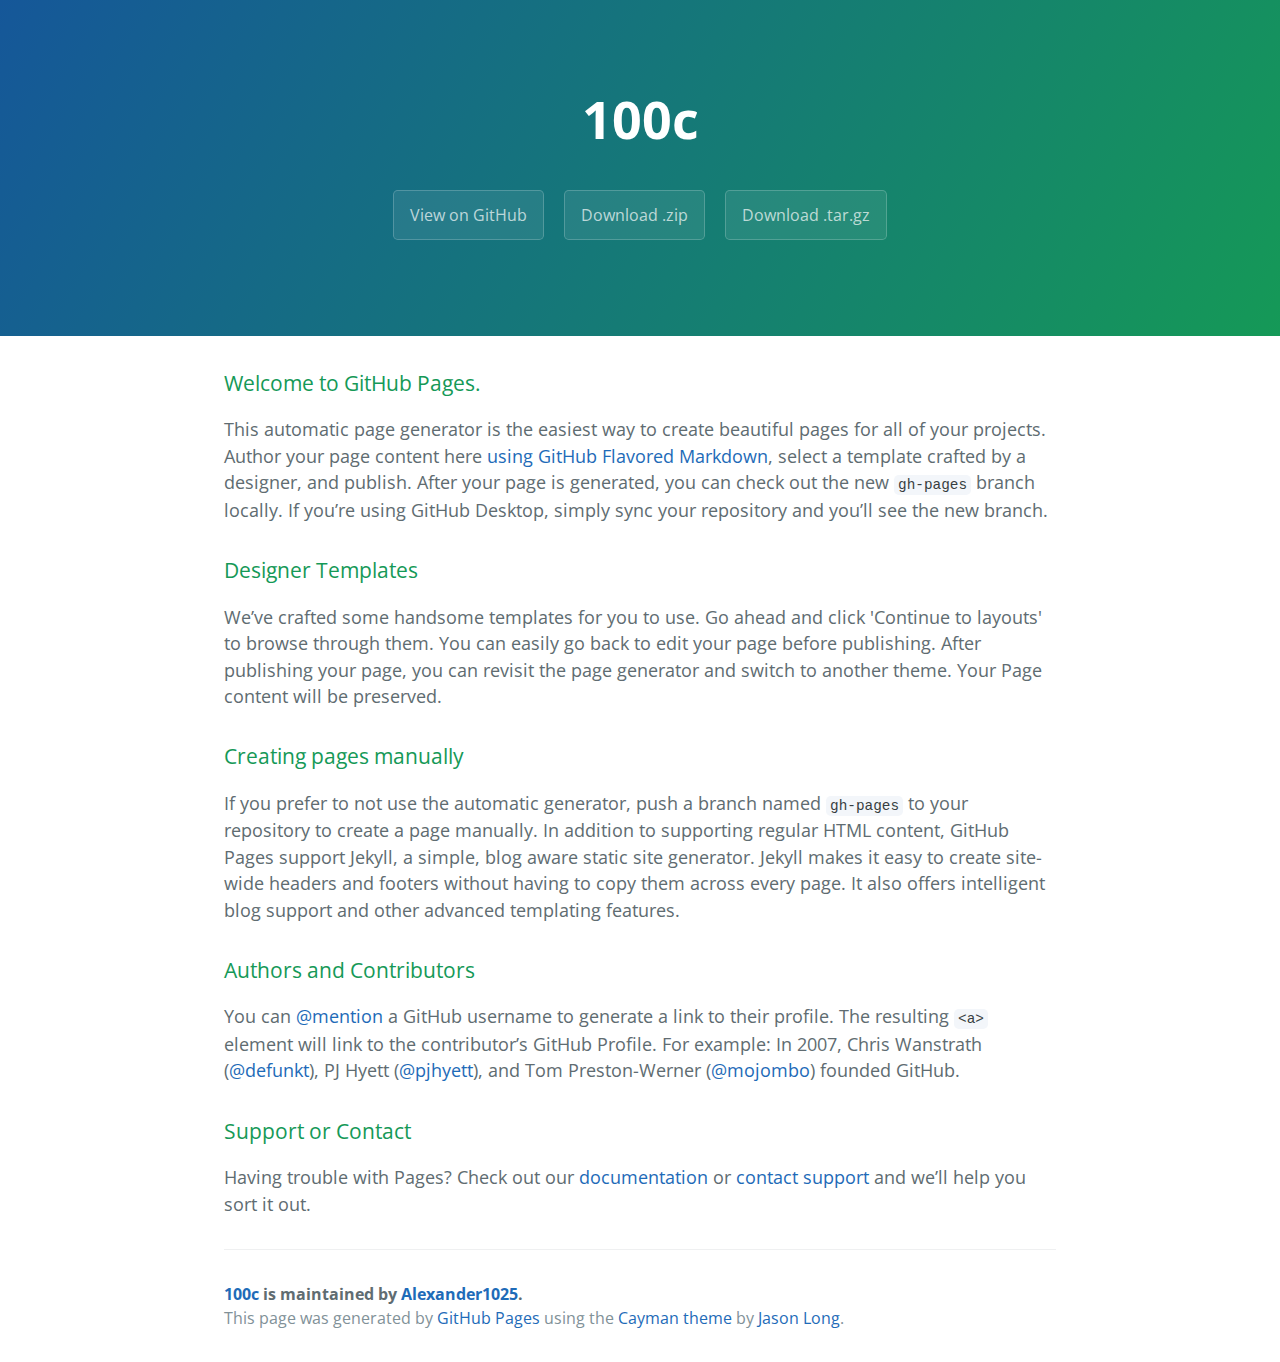
==== index.html @ b622e78a "Create gh-pages branch via GitHub" ====
<!DOCTYPE html>
<html lang="en-us">
  <head>
    <meta charset="UTF-8">
    <title>100c by Alexander1025</title>
    <meta name="viewport" content="width=device-width, initial-scale=1">
    <link rel="stylesheet" type="text/css" href="stylesheets/normalize.css" media="screen">
    <link href='https://fonts.googleapis.com/css?family=Open+Sans:400,700' rel='stylesheet' type='text/css'>
    <link rel="stylesheet" type="text/css" href="stylesheets/stylesheet.css" media="screen">
    <link rel="stylesheet" type="text/css" href="stylesheets/github-light.css" media="screen">
  </head>
  <body>
    <section class="page-header">
      <h1 class="project-name">100c</h1>
      <h2 class="project-tagline"></h2>
      <a href="https://github.com/Alexander1025/100C" class="btn">View on GitHub</a>
      <a href="https://github.com/Alexander1025/100C/zipball/master" class="btn">Download .zip</a>
      <a href="https://github.com/Alexander1025/100C/tarball/master" class="btn">Download .tar.gz</a>
    </section>

    <section class="main-content">
      <h3>
<a id="welcome-to-github-pages" class="anchor" href="#welcome-to-github-pages" aria-hidden="true"><span aria-hidden="true" class="octicon octicon-link"></span></a>Welcome to GitHub Pages.</h3>

<p>This automatic page generator is the easiest way to create beautiful pages for all of your projects. Author your page content here <a href="https://guides.github.com/features/mastering-markdown/">using GitHub Flavored Markdown</a>, select a template crafted by a designer, and publish. After your page is generated, you can check out the new <code>gh-pages</code> branch locally. If you’re using GitHub Desktop, simply sync your repository and you’ll see the new branch.</p>

<h3>
<a id="designer-templates" class="anchor" href="#designer-templates" aria-hidden="true"><span aria-hidden="true" class="octicon octicon-link"></span></a>Designer Templates</h3>

<p>We’ve crafted some handsome templates for you to use. Go ahead and click 'Continue to layouts' to browse through them. You can easily go back to edit your page before publishing. After publishing your page, you can revisit the page generator and switch to another theme. Your Page content will be preserved.</p>

<h3>
<a id="creating-pages-manually" class="anchor" href="#creating-pages-manually" aria-hidden="true"><span aria-hidden="true" class="octicon octicon-link"></span></a>Creating pages manually</h3>

<p>If you prefer to not use the automatic generator, push a branch named <code>gh-pages</code> to your repository to create a page manually. In addition to supporting regular HTML content, GitHub Pages support Jekyll, a simple, blog aware static site generator. Jekyll makes it easy to create site-wide headers and footers without having to copy them across every page. It also offers intelligent blog support and other advanced templating features.</p>

<h3>
<a id="authors-and-contributors" class="anchor" href="#authors-and-contributors" aria-hidden="true"><span aria-hidden="true" class="octicon octicon-link"></span></a>Authors and Contributors</h3>

<p>You can <a href="https://help.github.com/articles/basic-writing-and-formatting-syntax/#mentioning-users-and-teams" class="user-mention">@mention</a> a GitHub username to generate a link to their profile. The resulting <code>&lt;a&gt;</code> element will link to the contributor’s GitHub Profile. For example: In 2007, Chris Wanstrath (<a href="https://github.com/defunkt" class="user-mention">@defunkt</a>), PJ Hyett (<a href="https://github.com/pjhyett" class="user-mention">@pjhyett</a>), and Tom Preston-Werner (<a href="https://github.com/mojombo" class="user-mention">@mojombo</a>) founded GitHub.</p>

<h3>
<a id="support-or-contact" class="anchor" href="#support-or-contact" aria-hidden="true"><span aria-hidden="true" class="octicon octicon-link"></span></a>Support or Contact</h3>

<p>Having trouble with Pages? Check out our <a href="https://help.github.com/pages">documentation</a> or <a href="https://github.com/contact">contact support</a> and we’ll help you sort it out.</p>

      <footer class="site-footer">
        <span class="site-footer-owner"><a href="https://github.com/Alexander1025/100C">100c</a> is maintained by <a href="https://github.com/Alexander1025">Alexander1025</a>.</span>

        <span class="site-footer-credits">This page was generated by <a href="https://pages.github.com">GitHub Pages</a> using the <a href="https://github.com/jasonlong/cayman-theme">Cayman theme</a> by <a href="https://twitter.com/jasonlong">Jason Long</a>.</span>
      </footer>

    </section>

  
  </body>
</html>
---- stylesheets/stylesheet.css ----
* {
  box-sizing: border-box; }

body {
  padding: 0;
  margin: 0;
  font-family: "Open Sans", "Helvetica Neue", Helvetica, Arial, sans-serif;
  font-size: 16px;
  line-height: 1.5;
  color: #606c71; }

a {
  color: #1e6bb8;
  text-decoration: none; }
  a:hover {
    text-decoration: underline; }

.btn {
  display: inline-block;
  margin-bottom: 1rem;
  color: rgba(255, 255, 255, 0.7);
  background-color: rgba(255, 255, 255, 0.08);
  border-color: rgba(255, 255, 255, 0.2);
  border-style: solid;
  border-width: 1px;
  border-radius: 0.3rem;
  transition: color 0.2s, background-color 0.2s, border-color 0.2s; }
  .btn + .btn {
    margin-left: 1rem; }

.btn:hover {
  color: rgba(255, 255, 255, 0.8);
  text-decoration: none;
  background-color: rgba(255, 255, 255, 0.2);
  border-color: rgba(255, 255, 255, 0.3); }

@media screen and (min-width: 64em) {
  .btn {
    padding: 0.75rem 1rem; } }

@media screen and (min-width: 42em) and (max-width: 64em) {
  .btn {
    padding: 0.6rem 0.9rem;
    font-size: 0.9rem; } }

@media screen and (max-width: 42em) {
  .btn {
    display: block;
    width: 100%;
    padding: 0.75rem;
    font-size: 0.9rem; }
    .btn + .btn {
      margin-top: 1rem;
      margin-left: 0; } }

.page-header {
  color: #fff;
  text-align: center;
  background-color: #159957;
  background-image: linear-gradient(120deg, #155799, #159957); }

@media screen and (min-width: 64em) {
  .page-header {
    padding: 5rem 6rem; } }

@media screen and (min-width: 42em) and (max-width: 64em) {
  .page-header {
    padding: 3rem 4rem; } }

@media screen and (max-width: 42em) {
  .page-header {
    padding: 2rem 1rem; } }

.project-name {
  margin-top: 0;
  margin-bottom: 0.1rem; }

@media screen and (min-width: 64em) {
  .project-name {
    font-size: 3.25rem; } }

@media screen and (min-width: 42em) and (max-width: 64em) {
  .project-name {
    font-size: 2.25rem; } }

@media screen and (max-width: 42em) {
  .project-name {
    font-size: 1.75rem; } }

.project-tagline {
  margin-bottom: 2rem;
  font-weight: normal;
  opacity: 0.7; }

@media screen and (min-width: 64em) {
  .project-tagline {
    font-size: 1.25rem; } }

@media screen and (min-width: 42em) and (max-width: 64em) {
  .project-tagline {
    font-size: 1.15rem; } }

@media screen and (max-width: 42em) {
  .project-tagline {
    font-size: 1rem; } }

.main-content :first-child {
  margin-top: 0; }
.main-content img {
  max-width: 100%; }
.main-content h1, .main-content h2, .main-content h3, .main-content h4, .main-content h5, .main-content h6 {
  margin-top: 2rem;
  margin-bottom: 1rem;
  font-weight: normal;
  color: #159957; }
.main-content p {
  margin-bottom: 1em; }
.main-content code {
  padding: 2px 4px;
  font-family: Consolas, "Liberation Mono", Menlo, Courier, monospace;
  font-size: 0.9rem;
  color: #383e41;
  background-color: #f3f6fa;
  border-radius: 0.3rem; }
.main-content pre {
  padding: 0.8rem;
  margin-top: 0;
  margin-bottom: 1rem;
  font: 1rem Consolas, "Liberation Mono", Menlo, Courier, monospace;
  color: #567482;
  word-wrap: normal;
  background-color: #f3f6fa;
  border: solid 1px #dce6f0;
  border-radius: 0.3rem; }
  .main-content pre > code {
    padding: 0;
    margin: 0;
    font-size: 0.9rem;
    color: #567482;
    word-break: normal;
    white-space: pre;
    background: transparent;
    border: 0; }
.main-content .highlight {
  margin-bottom: 1rem; }
  .main-content .highlight pre {
    margin-bottom: 0;
    word-break: normal; }
.main-content .highlight pre, .main-content pre {
  padding: 0.8rem;
  overflow: auto;
  font-size: 0.9rem;
  line-height: 1.45;
  border-radius: 0.3rem; }
.main-content pre code, .main-content pre tt {
  display: inline;
  max-width: initial;
  padding: 0;
  margin: 0;
  overflow: initial;
  line-height: inherit;
  word-wrap: normal;
  background-color: transparent;
  border: 0; }
  .main-content pre code:before, .main-content pre code:after, .main-content pre tt:before, .main-content pre tt:after {
    content: normal; }
.main-content ul, .main-content ol {
  margin-top: 0; }
.main-content blockquote {
  padding: 0 1rem;
  margin-left: 0;
  color: #819198;
  border-left: 0.3rem solid #dce6f0; }
  .main-content blockquote > :first-child {
    margin-top: 0; }
  .main-content blockquote > :last-child {
    margin-bottom: 0; }
.main-content table {
  display: block;
  width: 100%;
  overflow: auto;
  word-break: normal;
  word-break: keep-all; }
  .main-content table th {
    font-weight: bold; }
  .main-content table th, .main-content table td {
    padding: 0.5rem 1rem;
    border: 1px solid #e9ebec; }
.main-content dl {
  padding: 0; }
  .main-content dl dt {
    padding: 0;
    margin-top: 1rem;
    font-size: 1rem;
    font-weight: bold; }
  .main-content dl dd {
    padding: 0;
    margin-bottom: 1rem; }
.main-content hr {
  height: 2px;
  padding: 0;
  margin: 1rem 0;
  background-color: #eff0f1;
  border: 0; }

@media screen and (min-width: 64em) {
  .main-content {
    max-width: 64rem;
    padding: 2rem 6rem;
    margin: 0 auto;
    font-size: 1.1rem; } }

@media screen and (min-width: 42em) and (max-width: 64em) {
  .main-content {
    padding: 2rem 4rem;
    font-size: 1.1rem; } }

@media screen and (max-width: 42em) {
  .main-content {
    padding: 2rem 1rem;
    font-size: 1rem; } }

.site-footer {
  padding-top: 2rem;
  margin-top: 2rem;
  border-top: solid 1px #eff0f1; }

.site-footer-owner {
  display: block;
  font-weight: bold; }

.site-footer-credits {
  color: #819198; }

@media screen and (min-width: 64em) {
  .site-footer {
    font-size: 1rem; } }

@media screen and (min-width: 42em) and (max-width: 64em) {
  .site-footer {
    font-size: 1rem; } }

@media screen and (max-width: 42em) {
  .site-footer {
    font-size: 0.9rem; } }
---- stylesheets/github-light.css ----
/*
   Copyright 2014 GitHub Inc.

   Licensed under the Apache License, Version 2.0 (the "License");
   you may not use this file except in compliance with the License.
   You may obtain a copy of the License at

       http://www.apache.org/licenses/LICENSE-2.0

   Unless required by applicable law or agreed to in writing, software
   distributed under the License is distributed on an "AS IS" BASIS,
   WITHOUT WARRANTIES OR CONDITIONS OF ANY KIND, either express or implied.
   See the License for the specific language governing permissions and
   limitations under the License.

*/

.pl-c /* comment */ {
  color: #969896;
}

.pl-c1      /* constant, markup.raw, meta.diff.header, meta.module-reference, meta.property-name, support, support.constant, support.variable, variable.other.constant */,
.pl-s .pl-v /* string variable */ {
  color: #0086b3;
}

.pl-e  /* entity */,
.pl-en /* entity.name */ {
  color: #795da3;
}

.pl-s .pl-s1 /* string source */,
.pl-smi      /* storage.modifier.import, storage.modifier.package, storage.type.java, variable.other, variable.parameter.function */ {
  color: #333;
}

.pl-ent /* entity.name.tag */ {
  color: #63a35c;
}

.pl-k /* keyword, storage, storage.type */ {
  color: #a71d5d;
}

.pl-pds              /* punctuation.definition.string, string.regexp.character-class */,
.pl-s                /* string */,
.pl-s .pl-pse .pl-s1 /* string punctuation.section.embedded source */,
.pl-sr               /* string.regexp */,
.pl-sr .pl-cce       /* string.regexp constant.character.escape */,
.pl-sr .pl-sra       /* string.regexp string.regexp.arbitrary-repitition */,
.pl-sr .pl-sre       /* string.regexp source.ruby.embedded */ {
  color: #183691;
}

.pl-v /* variable */ {
  color: #ed6a43;
}

.pl-id /* invalid.deprecated */ {
  color: #b52a1d;
}

.pl-ii /* invalid.illegal */ {
  background-color: #b52a1d;
  color: #f8f8f8;
}

.pl-sr .pl-cce /* string.regexp constant.character.escape */ {
  color: #63a35c;
  font-weight: bold;
}

.pl-ml /* markup.list */ {
  color: #693a17;
}

.pl-mh        /* markup.heading */,
.pl-mh .pl-en /* markup.heading entity.name */,
.pl-ms        /* meta.separator */ {
  color: #1d3e81;
  font-weight: bold;
}

.pl-mq /* markup.quote */ {
  color: #008080;
}

.pl-mi /* markup.italic */ {
  color: #333;
  font-style: italic;
}

.pl-mb /* markup.bold */ {
  color: #333;
  font-weight: bold;
}

.pl-md /* markup.deleted, meta.diff.header.from-file */ {
  background-color: #ffecec;
  color: #bd2c00;
}

.pl-mi1 /* markup.inserted, meta.diff.header.to-file */ {
  background-color: #eaffea;
  color: #55a532;
}

.pl-mdr /* meta.diff.range */ {
  color: #795da3;
  font-weight: bold;
}

.pl-mo /* meta.output */ {
  color: #1d3e81;
}
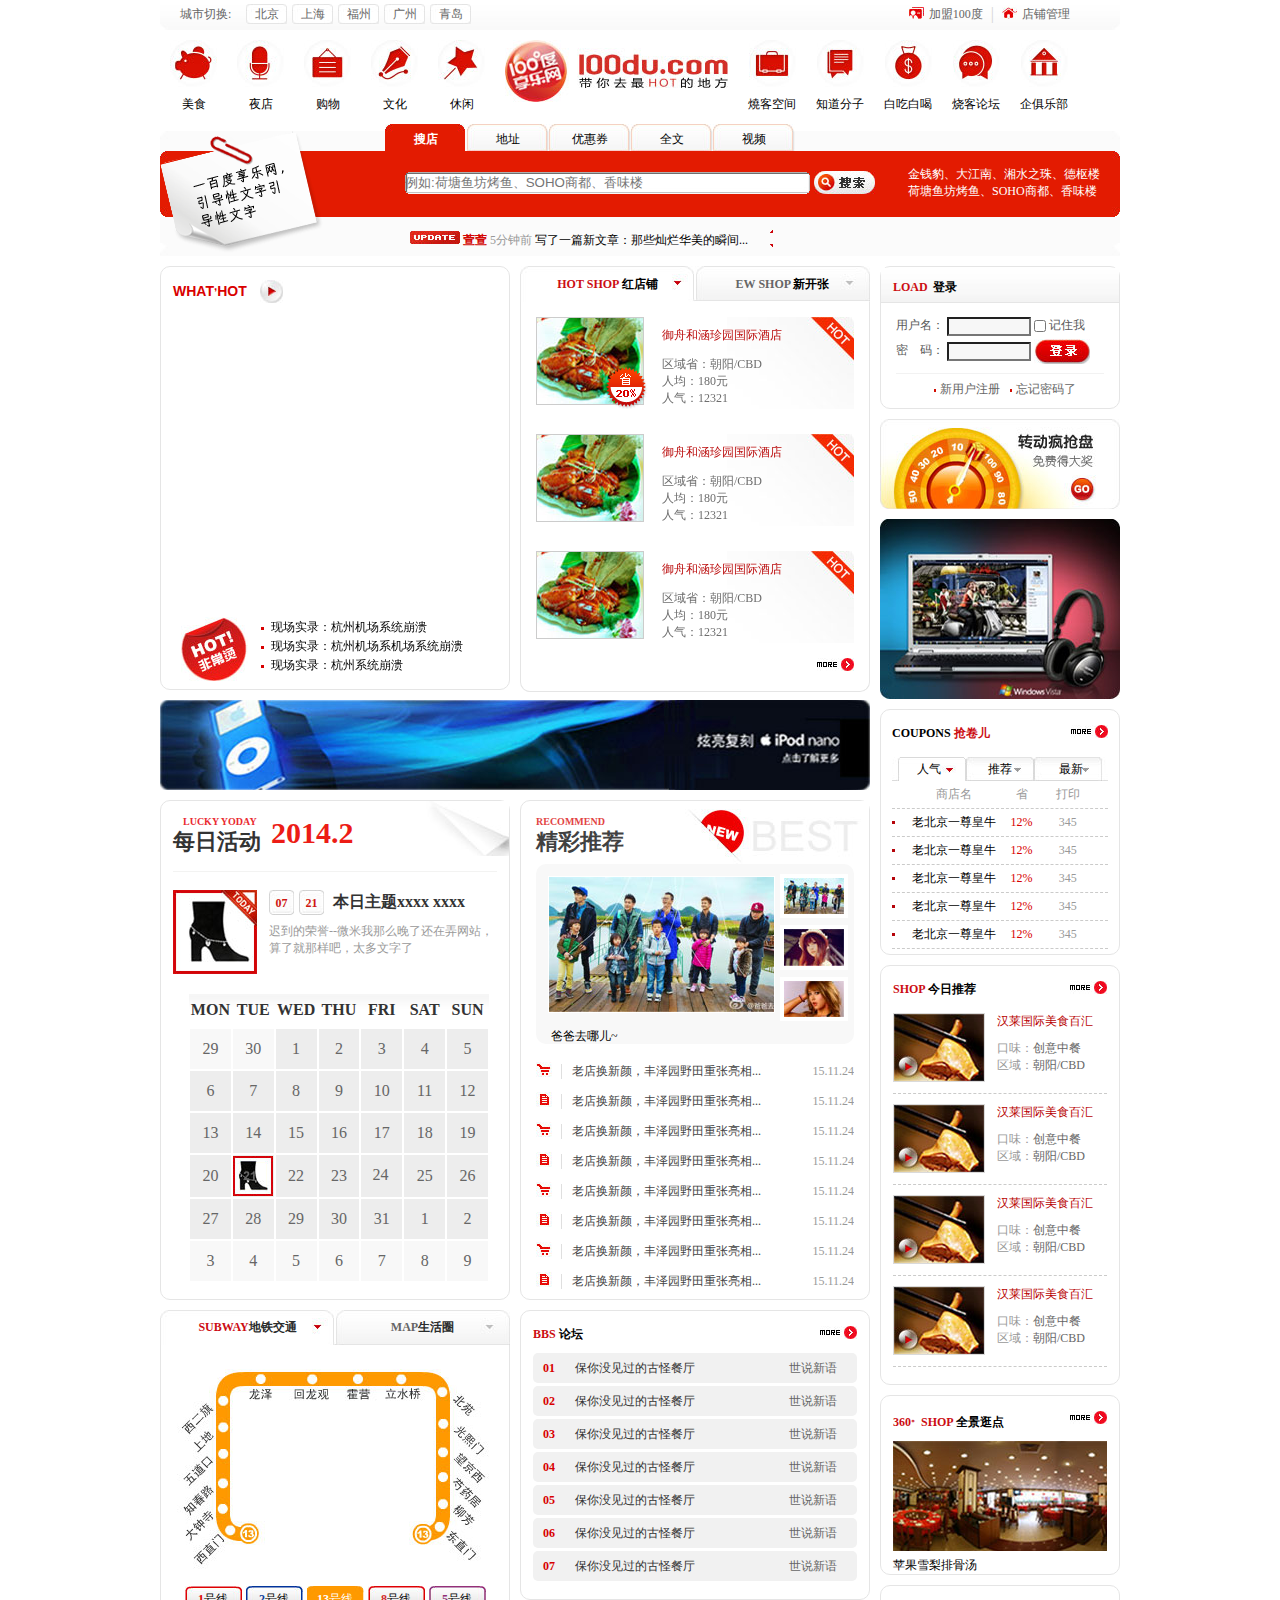
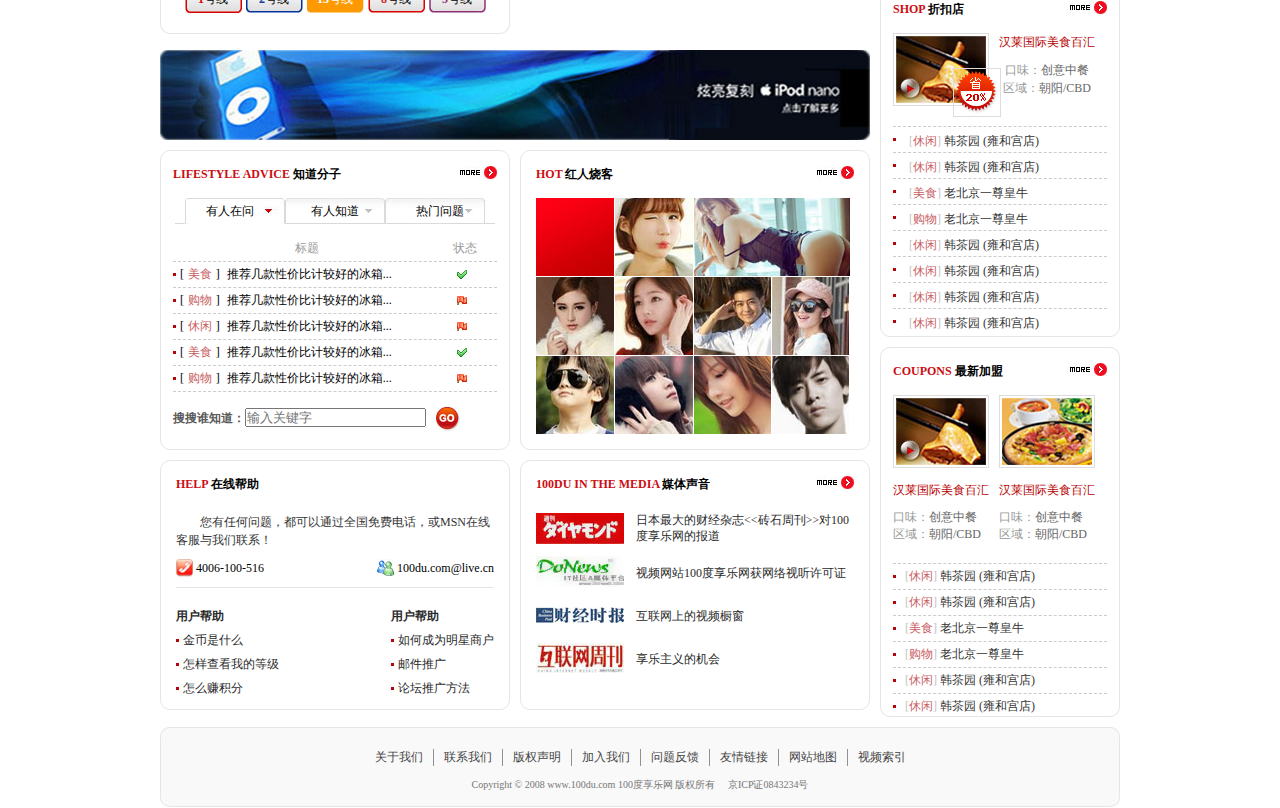
==== commit 8b882502: "最新100度" ====
--- a/index.html
+++ b/index.html
@@ -1,57 +1,911 @@
 <!DOCTYPE html>
-<html lang="en-us">
-  <head>
-    <meta charset="UTF-8">
-    <title>100c by Alexander1025</title>
-    <meta name="viewport" content="width=device-width, initial-scale=1">
-    <link rel="stylesheet" type="text/css" href="stylesheets/normalize.css" media="screen">
-    <link href='https://fonts.googleapis.com/css?family=Open+Sans:400,700' rel='stylesheet' type='text/css'>
-    <link rel="stylesheet" type="text/css" href="stylesheets/stylesheet.css" media="screen">
-    <link rel="stylesheet" type="text/css" href="stylesheets/github-light.css" media="screen">
-  </head>
-  <body>
-    <section class="page-header">
-      <h1 class="project-name">100c</h1>
-      <h2 class="project-tagline"></h2>
-      <a href="https://github.com/Alexander1025/100C" class="btn">View on GitHub</a>
-      <a href="https://github.com/Alexander1025/100C/zipball/master" class="btn">Download .zip</a>
-      <a href="https://github.com/Alexander1025/100C/tarball/master" class="btn">Download .tar.gz</a>
-    </section>
-
-    <section class="main-content">
-      <h3>
-<a id="welcome-to-github-pages" class="anchor" href="#welcome-to-github-pages" aria-hidden="true"><span aria-hidden="true" class="octicon octicon-link"></span></a>Welcome to GitHub Pages.</h3>
-
-<p>This automatic page generator is the easiest way to create beautiful pages for all of your projects. Author your page content here <a href="https://guides.github.com/features/mastering-markdown/">using GitHub Flavored Markdown</a>, select a template crafted by a designer, and publish. After your page is generated, you can check out the new <code>gh-pages</code> branch locally. If you’re using GitHub Desktop, simply sync your repository and you’ll see the new branch.</p>
-
-<h3>
-<a id="designer-templates" class="anchor" href="#designer-templates" aria-hidden="true"><span aria-hidden="true" class="octicon octicon-link"></span></a>Designer Templates</h3>
-
-<p>We’ve crafted some handsome templates for you to use. Go ahead and click 'Continue to layouts' to browse through them. You can easily go back to edit your page before publishing. After publishing your page, you can revisit the page generator and switch to another theme. Your Page content will be preserved.</p>
-
-<h3>
-<a id="creating-pages-manually" class="anchor" href="#creating-pages-manually" aria-hidden="true"><span aria-hidden="true" class="octicon octicon-link"></span></a>Creating pages manually</h3>
-
-<p>If you prefer to not use the automatic generator, push a branch named <code>gh-pages</code> to your repository to create a page manually. In addition to supporting regular HTML content, GitHub Pages support Jekyll, a simple, blog aware static site generator. Jekyll makes it easy to create site-wide headers and footers without having to copy them across every page. It also offers intelligent blog support and other advanced templating features.</p>
-
-<h3>
-<a id="authors-and-contributors" class="anchor" href="#authors-and-contributors" aria-hidden="true"><span aria-hidden="true" class="octicon octicon-link"></span></a>Authors and Contributors</h3>
-
-<p>You can <a href="https://help.github.com/articles/basic-writing-and-formatting-syntax/#mentioning-users-and-teams" class="user-mention">@mention</a> a GitHub username to generate a link to their profile. The resulting <code>&lt;a&gt;</code> element will link to the contributor’s GitHub Profile. For example: In 2007, Chris Wanstrath (<a href="https://github.com/defunkt" class="user-mention">@defunkt</a>), PJ Hyett (<a href="https://github.com/pjhyett" class="user-mention">@pjhyett</a>), and Tom Preston-Werner (<a href="https://github.com/mojombo" class="user-mention">@mojombo</a>) founded GitHub.</p>
-
-<h3>
-<a id="support-or-contact" class="anchor" href="#support-or-contact" aria-hidden="true"><span aria-hidden="true" class="octicon octicon-link"></span></a>Support or Contact</h3>
-
-<p>Having trouble with Pages? Check out our <a href="https://help.github.com/pages">documentation</a> or <a href="https://github.com/contact">contact support</a> and we’ll help you sort it out.</p>
-
-      <footer class="site-footer">
-        <span class="site-footer-owner"><a href="https://github.com/Alexander1025/100C">100c</a> is maintained by <a href="https://github.com/Alexander1025">Alexander1025</a>.</span>
-
-        <span class="site-footer-credits">This page was generated by <a href="https://pages.github.com">GitHub Pages</a> using the <a href="https://github.com/jasonlong/cayman-theme">Cayman theme</a> by <a href="https://twitter.com/jasonlong">Jason Long</a>.</span>
-      </footer>
-
-    </section>
-
-  
-  </body>
-</html>
+<html lang="en">
+<head>
+	<meta charset="UTF-8">
+	<title>100度网</title>
+	<link rel="stylesheet" type="text/css" href="css/index.css">
+	<link rel="stylesheet" type="text/css" href="css/reset.css">
+	<link rel="stylesheet" type="text/css" href="css/common.css">
+	<!--[if IE 6]>
+	<script src="js/DD_belatedPNG_0.0.8a.js"></script>
+	<script>
+	DD_belatedPNG.fix('*');
+	</script>
+	<![endif]-->
+	<!--[if IE 6]>
+	<style>
+	body {behavior: url("csshover3.htc");}
+	</style>
+	<![endif]-->
+</head>
+<body>
+	<div class="wrap">
+		<div class="header">
+			<div class="title">
+				<div class="city">
+					<span>城市切换:</span><a href="###">北京</a><a href="###">上海</a><a href="###">福州</a><a href="###">广州</a><a href="###">青岛</a>
+				</div>
+				<div class="join">
+					<a href="###"><span class="join_us">&nbsp;</span>加盟100度</a><span class="top_line">|</span><a href="###"><span class='home'>&nbsp;</span>店铺管理</a>
+				</div>
+			</div>
+			<div class="nav">
+			
+				<div class="nav_left">
+						
+								<dl class="n_pink">		
+									<dt>
+										<a href="###" class="pink">
+										</a>
+									</dt>
+									<dd>美食</dd>
+								</dl>		
+						
+								<dl class="n_micro">		
+									<dt>
+										<a href="###" class="micro">
+										</a>
+									</dt>
+									<dd>夜店</dd>
+								</dl>
+								<dl class="n_shop">		
+									<dt>
+										<a href="###" class="shop">
+										</a>
+									</dt>
+									<dd>购物</dd>
+								</dl>	
+								<dl class="n_culture">		
+									<dt>
+										<a href="###" class="culture">
+										</a>
+									</dt>
+									<dd>文化</dd>
+								</dl>
+								<dl class="n_relax">		
+									<dt>
+										<a href="###" class="relax">
+										</a>
+									</dt>
+									<dd>休闲</dd>
+								</dl>
+				</div>
+				<div class="nav_middle">	
+						
+				</div>
+				<div class="nav_right"> 	
+						<dl class="n_space">		
+									<dt>
+										<a href="###" class="space">
+										</a>
+									</dt>
+									<dd>燒客空间</dd>
+								</dl>
+								<dl class="n_know">		
+									<dt>
+										<a href="###" class="know">
+										</a>
+									</dt>
+									<dd>知道分子</dd>
+								</dl>
+								<dl class="n_free">		
+									<dt>
+										<a href="###" class="free">
+										</a>
+									</dt>
+									<dd>白吃白喝</dd>
+								</dl>
+								<dl class="n_forum">		
+									<dt>
+										<a href="###" class="forum">
+										</a>
+									</dt>
+									<dd>烧客论坛</dd>
+								</dl>
+								<dl class="n_club">		
+									<dt>
+										<a href="###" class="club">
+										</a>
+									</dt>
+									<dd>企俱乐部</dd>
+								</dl>
+
+
+				</div>
+			</div>
+			<div class="clear">	</div>
+			<div class="search">
+				<div class="search_tab">
+					<a href="###" class="hunt">搜店</a><a href="###">地址</a><a href="###">优惠券</a><a href="###">全文</a><a href="###">视频</a>
+				</div>
+				<div class="search_newmain">
+					<div class="note">
+						<img src="images/list.png">
+					</div>
+					<div class="formstart">
+						<form action="###" method="post" class="form_one">
+							<input class="wenben" type="text" placeholder="例如:荷塘鱼坊烤鱼、SOHO商都、香味楼" >
+							<input class="sub" type="submit" value="&nbsp;">
+						</form>
+					</div>
+					<p class="hint">
+							金钱豹、大江南、湘水之珠、德枢楼<br>荷塘鱼坊烤鱼、SOHO商都、香味楼
+						</p>
+				</div>
+				
+					<div class="search_fcontent">
+						
+							<a href="###">
+								<img src="images/vp.jpg">
+							</a>
+							<span>萱萱</span>
+							<em>5分钟前</em>
+							写了一篇新文章：那些灿烂华美的瞬间...
+							<ul class="updown">	
+								<li><a href="###" class="up">&nbsp;</a></li>
+								<li><a href="###" class="down">&nbsp;</a></li>
+							</ul>
+						
+					</div>
+				
+				
+				<!-- <div class="tab_select">
+					<div class="label">
+						<img src="images/list.png">
+						<form class="form1">
+							<input type="text" placeholder="  例如：荷塘月色，那么美好"><input class="sub" type="submit" value="">
+						</form>
+						<p class="result">
+							金钱豹、大江南、湘水之珠、德枢楼<br>荷塘鱼坊烤鱼、SOHO商都、香味楼
+						</p>
+						<div class="vp">
+							<img src="images/vp.jpg">
+							<a>
+								<span class="name">萱萱</span> <span class="time">5分钟前 </span>写了一篇新文章：那些灿烂华美的瞬间..
+							</a>
+							<a href="###" class="up">&nbsp;</a>
+							<a href="###" class="down">&nbsp;</a>
+						</div>
+					</div>
+				</div>
+				<div class="nav_list">
+					<a href="###">搜店</a><a href="###">地址</a><a href="###">优惠券</a><a href="###">全文</a><a href="###">视频</a>
+				</div>
+			</div>  -->
+		</div>
+		<div class="main">
+			<div class="main_left mr10">
+				<div class="what_hot mr10">
+					<div class="what_title">
+								<h2><a href="###" class="what_left">WHAT<sup>,</sup>HOT</a>
+								<a href="###" class="what_right"><img src="images/hot_right.jpg"></a></h2>
+
+					</div>	
+					
+						<div class="video">
+							<iframe height=282 width=320 src="http://player.youku.com/embed/XMTM4ODI3ODg1Ng==" frameborder=0 allowfullscreen></iframe>
+						</div>
+							<ul class="video_list">
+								<li><a href="###">现场实录：杭州机场系统崩溃</a></li>
+								<li><a href="###">现场实录：杭州机场系机场系统崩溃</a></li>
+								<li><a href="###">现场实录：杭州系统崩溃</a></li>
+							</ul>
+
+					
+					
+					
+				</div>
+				<div class="tab_box">
+					<div class="tab_link" id="tab_link">
+						<a href="###" class="hot"><span>HOT SHOP</span> 红店铺</a><a href="###" class="ew"><span>EW SHOP</span> 新开张</a>
+					</div>
+					<div class="list_content" id="list_content">
+						<div class="hot_content">
+							<dl class="one_hot">
+								<dt class="dingwei"><img src="images/cai.jpg">
+								<img  class="hot_save" src="images/save.png"></dt>
+								<dd class="mt10"><a class="hotel_name" href="###">御舟和涵珍园国际酒店</a></dd>
+								<dd class="place_name">区域省：朝阳/CBD</dd>
+								<dd>人均：180元</dd>
+								<dd>人气：12321</dd>
+							</dl>
+							<dl>
+								<dt><img src="images/cai.jpg"></dt>
+								<dd class="mt10"><a class="hotel_name" href="###">御舟和涵珍园国际酒店</a></dd>
+								<dd class="place_name">区域省：朝阳/CBD</dd>
+								<dd>人均：180元</dd>
+								<dd>人气：12321</dd>
+							</dl>
+							<dl>
+								<dt><img src="images/cai.jpg"></dt>
+								<dd class="mt10"><a class="hotel_name" href="###">御舟和涵珍园国际酒店</a></dd>
+								<dd class="place_name">区域省：朝阳/CBD</dd>
+								<dd>人均：180元</dd>
+								<dd>人气：12321</dd>
+							</dl>
+						</div>
+						<div class="new_open">
+							新开张咯
+						</div>
+						<p class="hot_foot">
+							<a href="###"><img src="images/more.jpg"></a>
+							</p>
+					</div>
+					
+				</div>
+				<div class="clear"></div>
+				<div class="ad3 mt10">
+					<a href="###">
+						<img src="images/ad3.jpg">
+					</a>
+				</div>
+				<div class="calendar mt10">
+					<div class="calendar_title">
+						<h2>
+							<div class="h2_left">
+								<p class="pone">LUCKY YODAY</p>
+								<P class="ptwo">每日活动</P>
+							</div>
+							<span>2014.2</span>
+						</h2>
+						<div class="line">&nbsp;</div>
+					</div>
+					<div class="calendar_content">
+						<div class="calendar_t">
+							<img src="images/gaogen.jpg">
+							<div class="calendar_right">
+								<a href="###">07</a><a href="###">21</a>
+								<span>本日主题xxxx xxxx</span>
+								<p>迟到的荣誉--微米我那么晚了还在弄网站，<br>算了就那样吧，太多文字了</p>
+							</div>
+						</div>
+						<div class="calendar_start">
+							<table class="tb" >
+								<tr class="tb_title">
+									<th>MON</th>
+									<th>TUE</th>
+									<th>WED</th>
+									<th>THU</th>
+									<th>FRI</th>
+									<th>SAT</th>
+									<th>SUN</th>
+								</tr>
+								<tr>
+									<td class="tb_one">29</td>
+									<td class="tb_two">30</td>
+									<td>1</td>
+									<td>2</td>
+									<td>3</td>
+									<td>4</td>
+									<td>5</td>
+								</tr>
+								<tr>
+									<td>6</td>
+									<td>7</td>
+									<td>8</td>
+									<td>9</td>
+									<td>10</td>
+									<td>11</td>
+									<td>12</td>
+								</tr>
+								<tr>
+									<td>13</td>
+									<td>14</td>
+									<td>15</td>
+									<td>16</td>
+									<td>17</td>
+									<td>18</td>
+									<td>19</td>
+								</tr>
+								<tr>
+									<td>20</td>
+									<td class="tan1"><a href="###"><img src="images/td_1.jpg">
+										<div class="capacity1">
+											
+										</div>
+									</a></td>
+									<td>22</td>
+									<td>23</td>
+									<td class="tan2"><a href="###">
+										<strong>24</strong>
+									<em>
+										<span class="mon">MON</span><span class="ben">本日主题xxxxxx<br/></span>
+		<span class="chidao">迟到的荣誉——维米尔的写实主义风俗</span><span class="chidao2">画的荣誉维米尔</span>
+									</em>
+									
+									</a></td>
+									<td>25</td>
+									<td>26</td>
+								</tr>
+								<tr>
+									<td>27</td>
+									<td>28</td>
+									<td>29</td>
+									<td>30</td>
+									<td>31</td>
+									<td>1</td>
+									<td>2</td>
+								</tr>
+								<tr>
+									<td class="td_end">3</td>
+									<td class="td_end">4</td>
+									<td class="td_end">5</td>
+									<td class="td_end">6</td>
+									<td class="td_end">7</td>
+									<td class="td_end">8</td>
+									<td class="td_end">9</td>
+								</tr>
+							</table>
+						</div>
+					</div>
+				</div>
+				<div class="recommend mt10">
+					<div class="recommend_title">
+						<h2>
+							<p class="pr1">RECOMMEND</p>
+							<p class="pr2">精彩推荐</p>
+						</h2>
+					</div>
+					<div class="recommend_tab">
+						<div class="big" id="big">
+							<a href="###">
+								<img src="images/tab1.jpg">
+							</a>
+						</div>
+						<div class="small" id="small">
+							<ul>
+								<li><a href="###"><img src="images/small1.jpg"></a></li>
+								<li><a href="###"><img src="images/small2.jpg"></a></li>
+								<li><a href="###"><img src="images/small3.jpg"></a></li>
+							</ul>
+						</div>
+						<p>爸爸去哪儿~<p>
+					</div>
+					<div class="recommend_list">
+						
+						<ul>
+							<li><a href="###">老店换新颜，丰泽园野田重张亮相...</a><span>15.11.24</span></li>
+							<li class="li_two"><a href="###">老店换新颜，丰泽园野田重张亮相...</a><span>15.11.24</span></li>
+							<li ><a href="###">老店换新颜，丰泽园野田重张亮相...</a><span>15.11.24</span></li>
+							<li class="li_two"><a href="###">老店换新颜，丰泽园野田重张亮相...</a><span>15.11.24</span></li>
+							<li><a href="###">老店换新颜，丰泽园野田重张亮相...</a><span>15.11.24</span></li>
+							<li class="li_two"><a href="###">老店换新颜，丰泽园野田重张亮相...</a><span>15.11.24</span></li>
+							<li><a href="###">老店换新颜，丰泽园野田重张亮相...</a><span>15.11.24</span></li>
+							<li class="li_two"><a href="###">老店换新颜，丰泽园野田重张亮相...</a><span>15.11.24</span></li>
+						</ul>
+					</div>
+				</div>
+				<div class="clear"></div>
+				<div class="subway mt10">
+					<div class="subway_tab" id="subway_tab">
+						<a href="###" class="traffic">
+							<span>SUBWAY</span>地铁交通
+						</a><a href="###" class="live">
+							<span>MAP</span>生活圈
+						</a>
+					</div>
+					<div class="subway_content" id="subway_content">
+						<div class="subway_traffic">
+							<img src="images/subway2.jpg">
+							<p class="buts">
+								<a href="###" class="one"><span>1</span>号线</a>
+								<a href="###" class="two"><span>2</span>号线</a>
+								<a href="###" class="three"><span>13</span>号线</a>
+								<a href="###" class="four"><span>8</span>号线</a>
+								<a href="###" class="five"><span>5</span>号线</a>
+							</p>
+						</div>
+						<div class="maplive">	
+						MAP生活圈
+						</div>
+					</div>
+					
+				</div>
+				<div class="bbs mt10">
+					<div class="media_title">
+						<h2><a href="###" class="title_left">BBS<span> 论坛</span></a><a href="###" class="title_right"><img src="images/more.jpg"></a></h2>
+					</div>
+					<div class="bbs_content">
+					
+						<ul>
+							<li class="bbs_first">			
+								<em>01</em>
+								<var>ONE</var>
+								<a href="###">保你没见过的古怪餐厅</a>
+								<span>世说新语</span>
+							</li>
+							<li>
+								<em>02</em>
+								<var>TWO</var>
+								<a href="###">保你没见过的古怪餐厅</a>
+								<span>世说新语</span>
+							</li>
+							<li>
+								<em>03</em>
+								<var>THREE</var>
+								<a href="###">保你没见过的古怪餐厅</a>
+								<span>世说新语</span>
+							</li>
+							<li>
+								<em>04</em>
+								<var>FOUR</var>
+								<a href="###">保你没见过的古怪餐厅</a>
+								<span>世说新语</span>
+							</li>
+							<li>
+								<em>05</em>
+								<var>FIVE</var>
+								<a href="###">保你没见过的古怪餐厅</a>
+								<span>世说新语</span>
+							</li>
+							<li>
+								<em>06</em>
+								<var>SIX</var>
+								<a href="###">保你没见过的古怪餐厅</a>
+								<span>世说新语</span>
+							</li>
+							<li>
+								<em>07</em>
+								<var>SEVEN</var>
+								<a href="###">保你没见过的古怪餐厅</a>
+								<span>世说新语</span>
+							</li>
+							
+						</ul>
+
+					</div>
+				</div>
+				<div class="clear"></div>
+				<div class="ad3 mt10">
+					<a href="###">
+						<img src="images/ad3.jpg">
+					</a>
+				</div>
+				<div class="know_men mt10 fl">
+					<div class="media_title">
+						<h2><a href="###" class="title_left">LIFESTYLE ADVICE<span> 知道分子</span></a><a href="###" class="title_right"><img src="images/more.jpg"></a></h2>
+					</div>
+					<div class="knowMen_content">
+						<div class="know_link">
+							<a href="###" class="ask">有人在问</a><a href="###" class="aware">有人知道</a><a href="###" class="hot_problem">热门问题</a>
+						</div>
+						<div class="know_men_list">
+							<ul>
+								<li class="know_title"><span class="color sl">标题</span><span class="color sr">状态</span></li>
+								<li>[<span class="knowList_one">美食</span>]<a class="knowList_two" href="###">推荐几款性价比计较好的冰箱...</a><em class="knowList_three">&nbsp;</em></li>
+								<li>[<span class="knowList_one">购物</span>]<a class="knowList_two" href="###">推荐几款性价比计较好的冰箱...</a><em class="knowList_four">&nbsp;</em></li>
+								<li>[<span class="knowList_one">休闲</span>]<a class="knowList_two" href="###">推荐几款性价比计较好的冰箱...</a><em class="knowList_four">&nbsp;</em></li>
+								<li>[<span class="knowList_one">美食</span>]<a class="knowList_two" href="###">推荐几款性价比计较好的冰箱...</a><em class="knowList_three">&nbsp;</em></li>
+								<li>[<span class="knowList_one">购物</span>]<a class="knowList_two" href="###">推荐几款性价比计较好的冰箱...</a><em class="knowList_four">&nbsp;</em></li>
+							</ul>
+						</div>
+						<form action="###" method="post" class="form3">
+							搜搜谁知道：<input type="text" placeholder="输入关键字"><input type="submit" class="go" value="">
+
+						</form>
+					</div>
+					
+
+				</div>
+				<div class="hot_men mt10 fr">
+					<div class="media_title">
+						<h2><a href="###" class="title_left">HOT<span> 红人烧客</span></a><a href="###" class="title_right"><img src="images/more.jpg"></a></h2>
+					</div>
+					<div class="hot_men_content">
+						<div class="hot_list">
+							<ul id="lists">
+								<li class="area">
+									<a href="###"><img src="images/hotmen/hot1.jpg" alt=""><p>
+										<span class="areaone">HOT</span><br>
+										<span class="areatwo">潮流服饰</span><br>
+										<span class="areathree">任我行</span>
+									</p>
+									</a>
+								</li>
+								<li>
+									<a href="###"><img src="images/hotmen/hot2.jpg" alt=""></a>
+								</li>
+								<li class="area1">
+									<a href="###"><img src="images/hotmen/hot3.jpg" alt=""><p>
+										用户名：性感宝贝<br>
+										区域：朝阳CBD<br>
+										人气：12323	
+									</p></a>		
+								</li>			
+								<li>
+									<a href="###"><img src="images/hotmen/hot4.jpg" alt=""></a>
+								</li>
+								<li>
+									<a href="###"><img src="images/hotmen/hot5.jpg" alt=""></a>
+								</li>
+								<li>
+									<a href="###"><img src="images/hotmen/hot6.jpg" alt=""></a>
+								</li>
+								<li>
+									<a href="###"><img src="images/hotmen/hot7.jpg" alt=""></a>
+								</li>
+								<li>
+									<a href="###"><img src="images/hotmen/hot8.jpg" alt=""></a>
+								</li>
+								<li>
+									<a href="###"><img src="images/hotmen/hot9.jpg" alt=""></a>
+								</li>
+								<li>
+									<a href="###"><img src="images/hotmen/hot10.jpg" alt=""></a>
+								</li>
+								<li>
+									<a href="###"><img src="images/hotmen/hot11.jpg" alt=""></a>
+								</li>
+							</ul>
+						</div>
+					</div>
+				</div>
+				<div class="clear"></div>
+				<div class="help fl mt10">
+					<div class="help_title">
+						<h2>HELP <span>在线帮助</span></h2>
+					</div>
+					<div class="help_main">
+						<p class="p1">
+							您有任何问题，都可以通过全国免费电话，或MSN在线客服与我们联系！
+						</p>
+						<p class="p2">
+							<a href="###" class="phone"><span>&nbsp;</span> 4006-100-516</a><a href="###" class="adree"><span>&nbsp;</span> 100du.com@live.cn</a>
+						</p>
+					</div>
+					<div class="help_foot">
+						<dl class="dll">
+							<dt>用户帮助</dt>
+							<dd><a href="###">金币是什么</a></dd>
+							<dd><a href="###">怎样查看我的等级</a></dd>
+							<dd><a href="###">怎么赚积分</a></dd>
+						</dl>
+						<dl class="dlr">
+							<dt>用户帮助</dt>
+							<dd><a href="###">如何成为明星商户</a></dd>
+							<dd><a href="###">邮件推广</a></dd>
+							<dd><a href="###">论坛推广方法</a></dd>
+						</dl>
+					</div>
+				</div>
+				<div class="media fr mt10">
+					<div class="media_title">
+						<h2><a href="###" class="title_left">100DU IN  THE MEDIA<span> 媒体声音</span></a><a href="###" class="title_right"><img src="images/more.jpg"></a></h2>
+					</div>
+					<div class="media_content">
+						<ul>
+							<li>
+								<a href="###">
+									<img src="images/media1.jpg">
+								</a>
+								<p>
+									<a href="###" class="p1">日本最大的财经杂志<<砖石周刊>>对100<br>度享乐网的报道
+									</a>
+								</p>
+							</li>
+							<li>
+								<a href="###">
+									<img src="images/media2.jpg">
+								</a>
+								<p>
+									<a href="###" class="p2">视频网站100度享乐网获网络视听许可证</a>
+								</p>
+							</li>
+							<li>
+								<a href="###">
+									<img src="images/media3.jpg">
+								</a>
+								<p>
+									<a href="###" class="p2">互联网上的视频橱窗
+									</a>
+								</p>
+							</li>
+							<li>
+								<a href="###">
+									<img src="images/media4.jpg">
+								</a>
+								<p>
+									<a href="###" class="p2">享乐主义的机会
+									</a>
+								</p>
+							</li>
+						</ul>
+
+					</div>
+				</div>
+
+
+			</div>
+			<div class="main_right">
+				<div class="login">
+					<div class="login_title">
+								<h2><a href="###">LOAD<span>登录</span></a></h2>
+					</div>					
+						<div class="login_content">
+							<form class="form2" action="###" method="post">
+							<ul>
+								<li>
+									<span>用户名：</span>
+									<input class="text" type="text" />
+									<label>
+										<input type="checkbox" class="chbox" />
+										<strong>记住我</strong>
+									</label>
+								</li>
+								<li>
+									<span>密<span class="margin_l"></span>码：</span>
+									<input class="text" type="password" />
+									<input class="btn" type="submit" value="" />
+								</li>
+							</ul>
+							</form>
+							<p>
+								<span>&nbsp;</span>
+								<a href="###">新用户注册</a><span>&nbsp;</span>
+								<a href="###">忘记密码了</a>
+								</p>
+						</div>
+					
+				</div>
+				<div class="ad1 mt10">
+					<a href="###">
+						<img src="images/ad_one.jpg">
+					</a>
+				</div>
+				<div class="ad2 mt10">
+					<a href="###">
+						<img src="images/ad2.jpg">
+					</a>
+				</div>
+				<div class="cou_bg mt10">
+					<div class="cou_title">
+								<h2><a href="###" class="cou_first">COUPONS<span> 抢卷儿</span></a>
+								<a href="###" class="more_right"><img src="images/more.jpg" ></a></h2>
+					</div>	
+					<div class="cou_content">
+						 <div class="cou_bg_tab">
+							<a href="###" class="moods">人气</a><a href="###" class="recommends">推荐</a><a href="###" class="newest">最新</a>
+						</div> 
+						<div class="cou_list">
+							<ul>
+								<li class="titleaa">
+									<span class="col1">商店名</span>
+									<span class="col2">省</span>
+									<span class="col3">打印</span>
+								</li>
+								<li>
+									<span class="col1"><a href="###">老北京一尊皇牛</a></span>
+									<span class="col2 color">12%</span>
+									<span class="col3">345</span>
+								</li>
+								<li>
+									<span class="col1"><a href="###">老北京一尊皇牛</a></span>
+									<span class="col2 color">12%</span>
+									<span class="col3">345</span>
+								</li>
+								<li>
+									<span class="col1"><a href="###">老北京一尊皇牛</a></span>
+									<span class="col2 color">12%</span>
+									<span class="col3">345</span>
+								</li>
+								<li>
+									<span class="col1"><a href="###">老北京一尊皇牛</a></span>
+									<span class="col2 color">12%</span>
+									<span class="col3">345</span>
+								</li>
+								<li>
+									<span class="col1"><a href="###">老北京一尊皇牛</a></span>
+									<span class="col2 color">12%</span>
+									<span class="col3">345</span>
+								</li>
+							</ul>
+
+						</div>
+					</div>
+					
+					
+				</div>
+				<div class="pic_list mt10">
+					<div class="media_title">
+						<h2><a href="###" class="title_left">SHOP<span> 今日推荐</span></a><a href="###" class="title_right"><img src="images/more.jpg"></a></h2>
+					</div>
+					<div class="pic_content">
+						<div class="pic_start">
+							<dl>
+								<dt><a href="###"><img src="images/zuixin1.jpg"></a></dt>
+								<dd class="one"><a href="###">汉莱国际美食百汇</a></dd>
+								<dd><span>口味：</span>创意中餐</dd>
+								<dd><span>区域：</span>朝阳/CBD</dd>
+							</dl>
+							<dl>
+								<dt><a href="###"><img src="images/zuixin1.jpg"></a></dt>
+								<dd class="one"><a href="###">汉莱国际美食百汇</a></dd>
+								<dd><span>口味：</span>创意中餐</dd>
+								<dd><span>区域：</span>朝阳/CBD</dd>
+							</dl>
+							<dl>
+								<dt><a href="###"><img src="images/zuixin1.jpg"></a></dt>
+								<dd class="one"><a href="###">汉莱国际美食百汇</a></dd>
+								<dd><span>口味：</span>创意中餐</dd>
+								<dd><span>区域：</span>朝阳/CBD</dd>
+							</dl>
+							<dl>
+								<dt><a href="###"><img src="images/zuixin1.jpg"></a></dt>
+								<dd class="one"><a href="###">汉莱国际美食百汇</a></dd>
+								<dd><span>口味：</span>创意中餐</dd>
+								<dd><span>区域：</span>朝阳/CBD</dd>
+							</dl>
+						</div>
+					</div>
+				</div>
+				<div class="full_view mt10">
+					<div class="media_title">
+						<h2><a href="###" class="title_left">360<sup>。</sup>SHOP<span> 全景逛点</span></a><a href="###" class="title_right"><img src="images/more.jpg"></a></h2>
+					</div>
+					<div class="full_content">
+						<a href="###"><img src="images/quanjing.jpg"></a>
+						<p><a href="###">苹果雪梨排骨汤</a></p>
+					</div>
+				</div>
+				<div class="discount mt10">
+					<div class="media_title">
+						<h2><a href="###" class="title_left">SHOP<span> 折扣店</span></a><a href="###" class="title_right"><img src="images/more.jpg"></a></h2>
+					</div>
+					<div class="discount_content">
+						<div class="discount_t">
+							<div class="dis_title">
+								<img src="images/zuixin1.jpg">
+								<img src="images/save.png" class="discount2">
+								<dl>
+									<dt><a href="###">汉莱国际美食百汇</a></dt>
+									<dd class="onep"><span>口味：</span>创意中餐</dd>
+									<dd><span>区域：</span>朝阳/CBD</dd>
+								</dl>
+							</div>
+							<ul>
+								<li><a href="">[<span class="li_left">休闲</span>] <span class="li_right">韩茶园 (雍和宫店)</span></a></li>
+								<li><a href="">[<span class="li_left">休闲</span>] <span class="li_right">韩茶园 (雍和宫店)</span></a></li>
+								<li><a href="">[<span class="li_left">美食</span>] <span class="li_right">老北京一尊皇牛</span></a></li>
+								<li><a href="">[<span class="li_left">购物</span>] <span class="li_right">老北京一尊皇牛</span></a></li>
+								<li><a href="">[<span class="li_left">休闲</span>] <span class="li_right">韩茶园 (雍和宫店)</span></a></li>
+								<li><a href="">[<span class="li_left">休闲</span>] <span class="li_right">韩茶园 (雍和宫店)</span></a></li>
+								<li><a href="">[<span class="li_left">休闲</span>] <span class="li_right">韩茶园 (雍和宫店)</span></a></li>
+								<li><a href="">[<span class="li_left">休闲</span>] <span class="li_right">韩茶园 (雍和宫店)</span></a></li>
+							</ul>
+						</div>
+					</div>
+				</div>
+				<div class="new mt10">
+					<div class="media_title">
+						<h2><a href="###" class="title_left">COUPONS<span> 最新加盟</span></a><a href="###" class="title_right"><img src="images/more.jpg"></a></h2>
+					</div>
+					<div class="new_content">
+						<div class="pic">
+							<dl>
+								<dt><a href="###"><img src="images/zuixin1.jpg"></a></dt>
+								<dd class="adress"><a href="###">汉莱国际美食百汇</a></dd>
+								<dd><span>口味：</span>创意中餐</dd>
+								<dd><span>区域：</span>朝阳/CBD</dd>
+							</dl>
+							<dl class="two">
+								<dt><a href="###"><img src="images/zuixin2.jpg"></a></dt>
+								<dd class="adress"><a href="###">汉莱国际美食百汇</a></dd>
+								<dd><span>口味：</span>创意中餐</dd>
+								<dd><span>区域：</span>朝阳/CBD</dd>
+							</dl>
+						</div>
+							<ul>
+								<li><a href="">[<span class="li_left">休闲</span>] <span class="li_right">韩茶园 (雍和宫店)</span></a></li>
+								<li><a href="">[<span class="li_left">休闲</span>] <span class="li_right">韩茶园 (雍和宫店)</span></a></li>
+								<li><a href="">[<span class="li_left">美食</span>] <span class="li_right">老北京一尊皇牛</span></a></li>
+								<li><a href="">[<span class="li_left">购物</span>] <span class="li_right">老北京一尊皇牛</span></a></li>
+								<li><a href="">[<span class="li_left">休闲</span>] <span class="li_right">韩茶园 (雍和宫店)</span></a></li>
+								<li><a href="">[<span class="li_left">休闲</span>] <span class="li_right">韩茶园 (雍和宫店)</span></a></li>
+							</ul>
+					</div>
+				</div>
+			</div>
+
+		</div>
+		<div class="footer">
+			
+				<a href="###">关于我们</a><a href="###">联系我们</a><a href="###">版权声明</a><a href="###">加入我们</a><a href="###">问题反馈</a><a href="###">友情链接</a><a href="###">网站地图</a><a href="###" class="end">视频索引</a>
+				<p>
+					Copyright &copy; 2008 www.100du.com 100度享乐网 版权所有 <span>京ICP证0843234号</span>
+
+				</p>
+		
+		</div>
+
+
+	</div>
+	<script type="text/javascript">
+	var big=document.getElementById('big');
+	var bigimg=big.getElementsByTagName('a')[0].getElementsByTagName('img')[0];
+	// alert(bigimg.src);
+	var smallimgs=document.getElementById('small').getElementsByTagName('li');
+	var lists=document.getElementById('lists').getElementsByTagName('li');
+	
+	// alert(lists);
+		// 这是红人烧客
+		for(var i=0;i<lists.length;i++){
+					lists[i].onmouseover=function(){
+						for(var j=0;j<lists.length;j++){
+									if(this==lists[j]){
+										// lists[j].style.opacity=0.5;
+
+									}
+						}
+					}
+		}
+		// for(var i=0;i<lists.length;i++){
+
+		// }
+	// 这是精彩推荐
+	for(var i=0;i<smallimgs.length;i++){
+			smallimgs[i].onmouseover=function(){
+				for(var j=1;j<smallimgs.length+1;j++){
+						if(this==smallimgs[j-1]){
+							bigimg.src="images/tab"+j+".jpg";
+						}
+				}
+			}
+	}
+
+	
+	</script>
+	<script type="text/javascript">
+	var alinks=document.getElementById('tab_link').getElementsByTagName('a');
+	var divs=document.getElementById('list_content').getElementsByTagName('div');
+
+	// subway
+	var sublinks=document.getElementById('subway_tab').getElementsByTagName('a');
+	var subdivs=document.getElementById('subway_content').getElementsByTagName('div');
+	// var span1=sublinks[0].getElementsByTagName('span');
+	// var span2=sublinks[1].getElementsByTagName('span');
+	
+	
+		for(var i=0;i<sublinks.length;i++){
+				sublinks[i].onmouseover=function(){
+					for(var i=0;i<sublinks.length;i++){
+							if(this==sublinks[i]){
+									sublinks[i].className="selected";
+									subdivs[i].style.display="block";
+									
+
+							}else{
+								sublinks[i].className="noselected";
+									subdivs[i].style.display="none";
+							}
+					}
+				}
+		}
+
+
+
+
+
+
+	for(var i=0;i<alinks.length;i++){
+			alinks[i].onmouseover=function(){
+				for(var i=0;i<divs.length;i++){
+						if(this==alinks[i]){
+
+								alinks[i].className="select";
+								divs[i].style.display="block";
+								
+						}else{
+
+							alinks[i].className="noselect";
+								divs[i].style.display="none";
+						}
+				}
+			}
+	}
+		
+
+
+	</script>
+	
+</body>
+</html>--- a/css/index.css
+++ b/css/index.css
@@ -0,0 +1,2120 @@
+@charset "utf-8";
+*{
+	margin:0;
+	padding:0;
+}
+body{
+	background:#fff;
+}
+.wrap{
+	overflow: hidden;
+	width:960px;
+	margin:0 auto;
+}
+.line{
+	margin:15px 12px 0;
+	border-top:1px solid #f3f3f2;
+}
+.title{
+
+	height:30px;
+	background:url(../images/header_bg.jpg);
+}
+.city{
+	padding:4px 20px;
+	font-size: 12px;	
+	float:left;
+}
+
+.city span{
+	color:#666666;
+	margin-right: 15px;
+}
+.city a{
+	color:#666666;
+	display: inline-block;
+	width:41px;
+	height:20px;
+	margin-right: 5px;
+	text-align: center;
+	line-height: 20px;
+	background:url(../images/title_bg.jpg) 0 0 no-repeat;
+}
+.city a:hover{
+	color:#d60d03;
+}
+.join{
+	padding:4px 20px;
+	float:right;
+	margin-right:30px;
+	display: inline;
+
+}
+.join a{
+	color:#666;
+	display: inline-block;
+}
+.join a .join_us{
+	display: inline-block;
+	width:15px;
+	
+	height:12px;
+	margin-right: 5px;
+	background:url(../images/home.jpg);
+}
+.join a .home{
+	display: inline-block;
+	width:15px;
+	height:12px;
+	margin-right: 5px;
+	background:url(../images/join.jpg);
+}
+.join .top_line{
+	display: inline-block;
+	vertical-align: middle;
+	color:#d5d5d5;
+	margin:0 8px;
+}
+
+
+.nav{
+
+	padding:10px 0 18px 10px;		
+	overflow:hidden;
+	text-align: center;
+	zoom:1;
+	margin-bottom: 10px;	
+	margin:0 auto;	
+
+}
+		.nav a{
+			display: inline-block;
+			width:47px;
+			text-align: center;
+
+
+
+		}
+		.nav dt{
+			margin:0 auto;
+			text-align: center;
+			
+		}
+		.nav dd{
+			font-size:12px;
+			margin-top:5px;
+		}
+	
+		.nav  dl{
+			display: inline-block;
+			float:left;
+			text-align: center;
+
+		}
+		.nav_left dl{
+			margin-right: 20px;
+		}
+
+	.nav_left{
+		float:left;
+		
+
+	}
+ .pink{
+	width:47px;
+	height:47px;
+	background:url(../images/pink.jpg);
+}
+.nav .n_pink a:hover{
+	background:red;
+	background:url(../images/pink_hover.jpg) 0 0 no-repeat;
+}
+.nav .n_micro a:hover{
+	background:url(../images/micro_hover.jpg) 0 0 no-repeat;
+}
+.nav .n_shop a:hover{
+	background:url(../images/shop_hover.jpg) 0 0 no-repeat;
+}
+.nav .n_culture a:hover{
+	background:url(../images/culture_hover.jpg) 0 0 no-repeat;
+}
+.nav .n_relax a:hover{
+	background:url(../images/relax_hover.jpg) 0 0 no-repeat;
+}
+.nav .n_club a:hover{
+	background:url(../images/club_hover.jpg) 0 0 no-repeat;
+}
+.nav .n_space a:hover{
+	background:url(../images/space_hover.jpg) 0 0 no-repeat;
+}
+.nav .n_know a:hover{
+	background:url(../images/know_hover.jpg) 0 0 no-repeat;
+}
+.nav .n_free a:hover{
+	background:url(../images/free_hover.jpg) 0 0 no-repeat;
+}
+.nav .n_forum a:hover{
+	background:url(../images/forum_hover.jpg) 0 0 no-repeat;
+}
+.micro{
+		width:47px;
+	height:47px;
+	background:url(../images/micro.jpg);
+}
+.shop{
+		width:47px;
+	height:47px;
+	background:url(../images/shop.jpg);
+}
+.culture{
+		width:47px;
+	height:47px;
+	background:url(../images/pan.jpg);
+}
+.relax{
+		width:47px;
+	height:47px;
+	background:url(../images/culture.jpg);
+}
+.nav_middle{
+		width:223px;
+		height:62px;
+		float:left;
+		
+		
+		background:url(../images/logo.jpg);
+}
+.space{
+		width:47px;
+	height:47px;
+	background:url(../images/space.jpg);
+}
+.know{
+		width:47px;
+	height:47px;
+	background:url(../images/know.jpg);
+}
+.free{
+		width:47px;
+	height:47px;
+	background:url(../images/free.jpg);
+}
+.forum{
+		width:47px;
+	height:47px;
+	background:url(../images/forum.jpg);
+}
+.club{
+		width:47px;
+	height:47px;
+	background:url(../images/club.jpg);
+}
+.nav_right{
+		float:left;		
+}
+.nav_right dl{
+	margin-left:20px;
+}
+
+
+
+.search{
+
+	position:relative;
+	height:125px;
+	background:url(../images/search_bg.jpg);
+}
+.search_tab{
+
+	position: absolute;
+	z-index: 2;
+	left:225px;
+	top:-7px;
+}
+
+
+.search_tab a{
+	display: inline-block;
+	width:82px;
+	height:30px;
+	line-height: 30px;
+	text-align: center;
+	background:url(../images/but_no.jpg) 0 0 no-repeat;
+}
+.search_tab a:hover{
+	color:#fff;
+	font-weight: bold;
+	background:url(../images/but_yes.jpg) 0 0 no-repeat;
+}
+.search_tab .hunt{
+	color:#fff;
+	font-weight: bold;
+	background:url(../images/but_yes.jpg) 0 0 no-repeat;
+}
+
+.search .search_newmain{
+	/*border:1px solid red;*/
+	height:66px;
+	width:960px;	
+	position:absolute;
+	left:0;
+	top:20px;
+	z-index: 3;
+	/*background:red;*/
+	background:url(../images/searchc_bg.jpg);
+}
+.search_newmain .note{
+	position: absolute;
+	left:0;
+	top:-20px;
+}
+
+.hint{
+	font-size: 12px;
+	color:white;
+	margin-right: 20px;
+		margin-top: 15px;
+	position: absolute;
+	right:0;
+	top:0;
+}
+
+.search_fcontent{
+	
+	
+	position: absolute;
+	bottom:0;
+	margin-left:250px;
+	margin-bottom: 7px;
+	font-size: 12px;
+
+}
+.search_fcontent span{
+	color:#d30703;
+	font-weight: bold;
+		
+}
+.search_fcontent em{
+	color:#999999;
+}
+
+.formstart{
+/*	height:66px;
+	line-height: 66px;
+	vertical-align: middle;*/
+	margin-top: 20px;
+	text-align: center;
+	
+	
+}
+.form_one .wenben{
+	height:22px;
+	width:405px;
+	border:0;
+	background:url(../images/input.png) 0 0 no-repeat;
+}
+.form_one .sub{
+	width:61px;
+	height:23px;
+	border:0;
+	background:url(../images/search.jpg) 0 0 no-repeat;
+}
+.up{
+	background:url(../images/up.jpg) 0 0 no-repeat;
+}
+.down{
+	background:url(../images/down.jpg) 0 0 no-repeat;
+}
+.updown{
+	position: absolute;
+	bottom:-10px;
+	left:360px;
+
+}
+
+
+
+
+
+
+
+.tab_select{
+	position:absolute;
+	z-index: 3;
+	width:960px;
+	top:0;
+	left:0;
+		height:66px;
+		background:url(../images/tab_select.png) 0 0 no-repeat;
+		
+}
+.form1{
+
+	position: absolute;
+	top:50px;
+	left:230px;	
+}
+
+
+.label{
+	margin-left:30px;
+}
+.nav_list{
+	position:absolute;
+	top:-10px;
+	left:227px;
+	z-index: 2;
+}
+.nav_list a{
+	display: inline-block;
+	width:82px;
+	height:30px;
+	line-height: 30px;
+	text-align: center;
+	background:url(../images/but_no.jpg) 0 0 no-repeat;
+}
+/* 主体部分 */
+.main{
+	overflow:hidden;
+	zoom:1;
+	margin-top:10px;
+	margin-bottom: 10px;
+	position: relative;
+}
+/* 主体左边 */
+.main_left{
+	float:left;
+	width:710px;
+	overflow:hidden;
+}
+.what_hot{
+	width:348px;
+	float:left;
+	border:1px solid #e5e5e5;
+	border-radius: 10px;
+
+	/*background:url(../images/what_hot.jpg) 0 0 no-repeat;*/	
+}
+.what_hot h2{
+	padding-left: 12px;
+	padding:12px 12px 0 12px;
+}
+.what_hot h2 a{
+	display: inline-block;
+	    font-family: arial;
+	font-weight: bold;
+	color:#d90000;
+	font-size:14px;	
+}
+.what_right{
+	margin-left: 10px;
+	vertical-align: middle;	
+}
+
+.video{
+	overflow:hidden;
+	text-align:center;
+	margin-top:10px;
+}
+.video_list{
+
+	margin-left:20px;
+	margin-top:15px;
+	padding-bottom: 15px;
+	background:url(../images/video_bg.jpg) no-repeat;
+}
+.video_list li a:hover{
+	text-decoration: underline;
+}
+
+.video_list li{
+  background:url(../images/dot.gif) 80px 10px no-repeat;
+	padding-left:90px;
+
+}
+
+
+.tab_box{
+	float:right;
+	width:350px;
+	height:420px;
+
+	border-top: 0;
+
+	/*background:url(../images/tab_box.jpg) 0 0 no-repeat;*/
+}
+.tab_link a{
+	display: inline-block;
+	
+	width:175px;
+	height:36px;
+	line-height: 36px;
+	text-align:center;
+	font-weight: bold;
+
+}
+.tab_link span{
+	color:#2b2d2d;
+}
+
+.tab_link .hot span{
+	color:#cc0d13;
+}
+.tab_link .ew span{
+	color:#666666;
+}
+.hot_content dl img{
+		border:1px solid #ccc;
+}
+
+
+/*.tab_link a:hover{
+	
+
+	background:url(../images/hot_shop.jpg) no-repeat;
+}*/
+.tab_link a:hover span{
+	color:red;
+}
+/*.tab_link .hot:hover .ew_content{
+	display: block;
+}
+.tab_box .ew:hover,.ew_content{
+
+	background:url(../images/hot_shop.jpg) no-repeat;
+}*/
+
+.list_content{
+	border:1px solid #e5e5e5;
+	border-top:0;
+	
+	border-bottom-left-radius: 10px;
+	border-bottom-right-radius: 10px;
+	padding:15px;
+	
+}
+
+
+.hot_foot a{
+	float: right;
+
+}
+
+.hot_foot{
+	/*border:1px solid red;*/
+	margin-top: 15px;
+	margin-bottom:5px;
+	height:13px;
+}
+/*.list_content div{
+	display: none;
+}
+*/
+
+/*js*/
+.new_open{
+	background:yellow;
+	display: none;
+	width:300px;
+	height:320px;
+	text-align: center;
+}
+
+
+
+/*js ahover*/
+.select{
+	background:url(../images/hot_shop.jpg) no-repeat;
+}
+.noselect{
+	background:url(../images/hot_shop.jpg) -175px 0 no-repeat;
+}
+
+
+
+
+
+.hot_content dl{
+	
+	overflow: hidden;
+	zoom:1;
+
+	margin-top: 25px;
+	font-size: 12px;
+	/*background:url(../images/cai_content_bg.jpg) right 0 no-repeat;*/
+	background:url(../images/hot.jpg) right 0 no-repeat;
+}
+.hot_content dl dd a:hover{
+	text-decoration: underline;
+}
+.hot_content .one_hot{
+margin-top: 0;
+
+	
+}
+
+.hot_content .dingwei{
+	position: relative;
+}
+.hot_content .hot_save{
+	position: absolute;
+	left:70px;
+	top:50px;
+	border:0;
+}
+
+.hotel_name{
+	color:#bb0d0d;
+
+
+}
+
+.hot_content dl dt{
+	float:left;
+	margin-right: 18px;
+}
+.two_hot{
+	margin-top: 10px;
+}
+.hot_content dl dd{
+
+	color:#6e6e6e;
+}
+.hot_content dl .place_name{
+
+	margin-top: 12px;
+}
+
+.tab_box .hot{
+	background:url(../images/hot_shop.jpg) no-repeat;
+}
+.tab_box .ew{
+	background:url(../images/hot_shop.jpg) -175px 0 no-repeat;
+}
+
+.ad3{
+	width:710px;
+	height:90px;
+	/*background:black;*/
+}
+.calendar{
+	float:left;
+	width:348px;
+	height:498px;
+	border:1px solid #e5e5e5;
+	/*padding:15px 12px 0;*/
+	border-radius: 10px;
+	/*background:url(../images/calendar_bg.jpg);*/
+}
+.calendar_title{
+	
+}
+.calendar_title h2{
+	background:url(../images/rightborder.jpg) right 0 no-repeat;
+	height:40px;
+	padding:15px 12px 0;
+	
+}
+.calendar_title .h2_left{
+	float:left;
+
+}
+
+.calendar_title .h2_left .pone{
+	color:#ea2b31;
+	text-indent: 1em;
+	font-size: 10px;
+	font-weight: bold;
+}
+.calendar_title .h2_left .ptwo{
+	color:#333333;
+	font-size: 22px;
+	font-weight: bold;
+}
+.calendar_title span{
+	float:left;
+	font-size: 30px;
+	color:#ec1c16;
+	margin-left: 10px;
+	font-weight: bold;
+}
+.calendar_content{
+	padding:0 12px 0;
+	/*overflow: hidden;*/
+}
+.calendar_content img{
+	float:left;
+}
+.calendar_t{
+	overflow: hidden;
+	zoom:1;
+}
+.calendar_right{
+	margin-left: 12px;
+	float:left;
+	overflow: hidden;
+}
+.calendar_right a{
+	display: inline-block;
+	width:25px;
+	height:26px;
+	font-weight: bold;
+	line-height: 26px;
+	text-align: center;
+	color:#cf1812;
+	font-size: 12px;
+	margin-right: 5px;
+	background:url(../images/btn_bg.jpg) no-repeat;
+}
+.calendar_right span{
+	font-weight: bold;
+	color:#333333;
+}
+.calendar_right p{
+	margin-top: 7px;
+	color:#999999;
+	font-size: 12px;
+	word-break:break-all;
+}
+.calendar_start {
+	margin-top: 20px;
+	margin-left: 15px;
+
+}
+
+
+.calendar_start .tb{
+	width:302px;
+	height:241px;
+	text-align: center;
+	color:#666666;
+	border-collapse:collapse;
+	
+
+
+}
+.calendar_start tr td{
+	width:40px;
+	height:40px;
+	text-align: center;
+	background:#ededed;
+	border:2px solid white;
+}
+
+.calendar_start .tb_title{
+	height:34px;
+	color:#333333;
+	/*border:1px solid red;*/
+	
+	
+
+	background:url(../images/th_bg.jpg) repeat-x;
+}
+.tan1{
+	
+}
+
+.calendar_start .tb .capacity1{
+	position: absolute;
+	display: none;
+
+	top:855px;
+	left:110px;
+	height:108px;
+	width: 328px;
+	z-index: 9999;
+	height: 108px;
+	padding:10px 0 10px 15px;
+
+	background:url(../images/tanchaugn.png) no-repeat;
+}
+.tan2{
+	position: relative;
+}
+.tan2 a{
+	width:38px;
+	height:38px;
+	display: inline-block;
+	font-size: 12px;
+	color:#999999;
+	text-align: center;
+	
+
+}
+.tan2 a:hover{
+	background:url(../images/td_2.jpg) 0 0 no-repeat;
+}
+.tan2  strong{
+	font-size:16px;
+	position:absolute;
+	color:black;
+	left:11px;
+	top:11px;
+	color:#666666;
+
+}
+
+.tan2 a:hover em{
+	background: url("../images/1.png") 0 0 no-repeat;
+			width: 328px;
+			height: 108px;
+			overflow: hidden;
+			font-style: inherit;
+			position: absolute;
+			right: -332px;
+			top: -33px;
+			display: inline-block;
+			z-index: 898;
+}
+.tan2 a em{
+	position: absolute;
+	right: 600px;
+}
+.mon{
+			color: #cccccc;
+			font-size: 20px;
+			display: inline-block;
+			margin-left: 23px;
+			margin-top: 10px;
+			margin-right: 4px;
+		}
+		.ben{
+			font-weight: bold;
+			color: block;
+			font-size: 12px;
+		}
+		.chidao{
+			font-size: 12px;
+			color: #999999;
+			display: inline-block;
+			position: absolute;
+			top:32px;
+			left: 111px;
+		}
+		.chidao2{
+			font-size: 12px;
+			color: #999999;
+			display: inline-block;
+			position: absolute;
+			top:49px;
+			left: 111px;
+		}
+/*.calendar_start .tb .capacity2{
+	position: absolute;
+	display: none;
+
+	top:855px;
+	left:230px;
+	height:108px;
+	width: 328px;
+	z-index: 9999;
+	height: 108px;
+	padding:10px 0 10px 15px;
+
+	background:url(../images/tanchaugn.png) no-repeat;
+}*/
+.tan1 a:hover .capacity1{
+	display: block;
+}
+/*.tan2 a:hover .capacity2{
+	display: block;
+}*/
+.capacity1_left{
+	float:left;
+	/*height:328px;
+	width:100px;*/
+	margin-right: 5px;
+	
+
+}
+.capacity1_right{
+	float:left;
+	width:204px;
+}
+.capacity_right .float_btn{
+
+}
+.capacity1_right span{
+	color:#cccccc;
+	font-size: 18px;
+	font-weight: bold;
+}
+.capacity1_right a{
+	color:#333333;
+	font-size: 12px;
+	font-weight: bold;
+
+}
+.capacity1_right .a_link{
+	height:25px;
+		
+		float:right;
+}
+.capacity1_right .p{
+	color:#999999;
+	font-size: 12px;
+	margin-top: 10px;
+
+}
+
+
+.calendar_start .tb_one,.calendar_start .tb_two{
+	background:#f8f8f8;
+}
+/*.calendar_start.bg_1{
+	background:url(../images/td_1.jpg);
+}*/
+.calendar_start .tb .td_end{
+	background:#f8f8f8;
+	/*background:#f8f8f8;*/
+}
+.recommend{
+	float:right;
+	width:348px;
+	height:498px;
+	border:1px solid #e5e5e5;
+	border-radius: 10px;
+	/*background:url(../images/recommend_bg.jpg);*/
+}
+.recommend_list ul{
+	
+}
+
+.recommend_title{
+	height:63px;
+	background:url(../images/recommend_t.jpg) right 0 no-repeat;
+}
+.recommend_title h2{
+	padding:15px;
+}
+.recommend_title h2 .pr1{
+	color:#e24444;
+	font-size: 10px;
+	font-weight: bold;
+}
+.recommend_title h2 .pr2{
+	color:#414141;
+	font-weight: bold;
+	font-size: 22px;
+}
+.recommend_tab{
+	height:180px;
+	/*width:316px;*/
+	background: #f8f8f8;
+	/*margin:0 auto;*/
+	border-radius: 10px;
+	margin:0 15px;
+
+	
+}
+.recommend_tab p{
+	font-size: 12px;
+	padding-left: 15px;
+	margin-bottom: 5px;
+	/*margin-bottom: 10px;*/
+}
+.big a img{
+	border:1px solid white;
+	border-width:white;
+}
+.recommend_tab .big{
+	padding-left: 12px;
+	padding-top: 12px;
+	float: left;
+}
+.recommend_list{
+	padding:15px 15px 0 15px;
+	font-size: 12px;
+	/*border:1px solid red;*/
+}
+.recommend_list li{
+	overflow: hidden;
+	zoom:1;
+	height:30px;
+	vertical-align: bottom;
+	/*margin-bottom: 15px;*/
+	line-height: 30px;
+	/*border:1px solid red;*/
+	background:url(../images/list1.jpg) 0 3px no-repeat;
+}
+.recommend_list .li_two{
+	background:url(../images/list2.jpg) 0 3px no-repeat;
+}
+.recommend_list li a{
+	color:#454545;
+	float:left;
+	margin-left:25px;
+	height:15px;
+	line-height: 15px;
+		margin-top:5px;
+	/*border:1px solid green;*/
+	border-left: 1px solid #dfdfdf;
+	padding-left: 10px;
+
+
+}
+.recommend_list li a:hover{
+	text-decoration: underline;
+}
+.recommend_list li span{
+	color:#999999;
+	float:right;
+	height:25px;
+	line-height: 25px;
+}
+.small{
+	float: left;
+	padding-top: 10px;
+}
+.small li{
+	margin-bottom: 3px;
+	margin-left: 5px;
+}
+.small li img{
+	border:4px solid white; 
+}
+.small li a:hover{
+	overflow: hidden;
+}
+.small li a:hover img{
+	border:4px solid #d6191d;
+}
+.subway{
+	float:left;
+	width:350px;
+	height:330px;
+}
+.subway_tab a{
+	display: inline-block;
+	width:175px;
+	height:35px;
+	line-height: 35px;
+	text-align: center;
+	vertical-align: middle;
+	color:#2b2d2d;
+	
+	font-weight: bold;
+}
+
+.subway_tab .traffic{
+	background:url(../images/subway_t.jpg) no-repeat;
+}
+.subway_tab .traffic span{
+	color:#cc0d13;
+}
+
+.subway_tab .live span{
+	color:#666666;
+}
+
+
+.subway_content{
+	overflow: hidden;
+	zoom:1;
+	border:1px solid #e5e5e5;
+	border-bottom-left-radius: 10px;
+	border-bottom-right-radius: 10px;
+	border-top: 0;
+
+}
+.maplive{
+	
+	display: none;
+	height:241px;
+	width:297px;
+	padding:15px 12px 15px;
+	margin-left: 15px;
+
+	background:lightblue;
+}
+.subway_traffic{
+	/*margin-top: 20px;*/
+	
+	text-align: center;
+	/*border:1px solid red;*/
+}
+.subway_tab .live:hover span{
+	color:#cc0d13;
+}
+.subway_tab .traffic:hover span{
+	color:#cc0d13;
+}
+.subway_tab .live{
+	
+	
+	background:url(../images/subway_t.jpg) -175px 0 no-repeat;
+}
+/*js*/
+.selected{
+	
+	background:url(../images/subway_t.jpg) no-repeat;
+	/*background:red;*/
+}
+.noselected{
+	
+	background:url(../images/subway_t.jpg) -175px 0 no-repeat;
+}
+
+
+
+
+/*.subway_tab .live:hover{	
+	background:url(../images/subway_t.jpg) no-repeat;
+}
+*/
+
+
+/*.subway_live{
+	display: none;
+	border:1px solid green;
+}*/
+/*.subway_tab .live:hover .subway_live{
+	display: block;
+}*/
+
+.buts{
+	text-align: center;
+	margin-bottom: 20px;
+}
+.buts a{
+	display: inline-block;
+	text-align: center;
+	height:27px;
+	width: 57px;
+	line-height: 27px;
+}
+.buts .one{
+	
+	background: url(../images/buts.jpg) 0 0 no-repeat;
+}
+.buts .one span{
+	color:#de0602;
+	font-weight: bold;
+}
+.buts .two{
+	
+	background: url(../images/buts.jpg) 0 -27px no-repeat;
+}
+.buts .two span{
+	color:#0e3e9e;
+	font-weight: bold;
+}
+.buts .three{
+	color:white;
+	background: url(../images/buts.jpg) 0 -54px no-repeat;
+}
+.buts .three span{
+	
+	font-weight: bold;
+}
+.buts .four{
+	
+	background: url(../images/buts.jpg) 0 -81px no-repeat;
+}
+.buts .four span{
+	color:#d22c2c;
+	font-weight: bold;
+}
+.buts .five{
+	
+	background: url(../images/buts.jpg) 0 -108px no-repeat;
+}
+.buts .five span{
+	color:#903077;
+	font-weight: bold;
+}
+.bbs{
+	float:right;
+	width:324px;
+	/*height:343px;*/
+	border:1px solid #e5e5e5;
+	border-radius: 10px;
+	padding:15px 12px 15px;
+	/*background:url(../images/bbs_bg.jpg);*/
+}
+.bbs_content ul li{	
+	height:30px;
+	position:relative;
+	line-height: 30px;	
+	background: #f1f1f1;
+	margin-bottom: 3px;
+	border-radius: 5px;
+	
+}
+.list_nav{
+	display:none;
+
+	position:absolute;
+	top:-30px;
+	left:0;
+	height:50px;
+	padding:10px;
+	
+	width:305px;
+	border-radius:5px;
+	z-index:2;
+	background:#d90000;
+
+}
+.list_nav img{
+	float:left;
+	
+}
+.list_nav p{
+	
+	margin-left: 5px;
+	color:white;
+	float:left;
+	font-size: 14px;
+}
+.list_nav span{
+ 	display: block;
+
+}
+/*.bbs_content li a:hover{
+	overflow: hidden;
+}
+.bbs_content li a:hover .list_nav{
+	display: block;
+	
+}*/
+.bbs_content li:hover{
+		width: 325px;
+		height: 72px;
+		background: url("../images/bbs.jpg") 12px 12px no-repeat;
+		background-color: #d90000;
+		font-size: 16px;
+		color: white;
+		position: relative;
+}
+.bbs_content li:hover em{
+	display: none;
+}
+.bbs_content li:hover a{
+	position: absolute;
+		top:10px;
+		left:70px;
+		color: white;
+		font-size: 12px;
+		font-weight: bold;
+}
+.bbs_content li:hover span{
+	display: none;
+}
+.bbs_content li:hover var{
+	display: inline-block;
+		color: white;
+		font-size: 30px;
+		font-weight: bold;
+		position: absolute;
+		right: 6px;
+		bottom:6px;
+}
+.bbs_content li var{
+	display: none;
+}
+
+.bbs_first{
+	margin-top: 10px;
+}
+.bbs_content em{
+	color:#d80000;
+	font-weight: bold;
+	float:left;
+	font-size: 12px;
+	text-indent: 10px;
+}
+.bbs_content span{
+	font-size: 12px;
+	float:right;
+	color: #666666;
+	margin-right:20px;
+}
+.bbs_content li a{
+	float:left;
+	margin-left: 20px;
+	color:#333333;
+}
+
+
+
+
+.tab_list{
+
+	width:350px;
+	height:300px;
+	background:url(../images/tab_list.jpg) 0 0 no-repeat;
+}
+.know_men{
+	width:324px;
+	height:283px;
+	border-radius: 10px;
+	border:1px solid #e5e5e5;
+	padding:15px 12px 0;
+
+}
+.knowMen_content{
+	margin-top: 15px;
+
+}
+.knowMen_content .form3{
+	font-size:12px;
+	margin-top: 15px;
+	font-weight: bold;
+	color:#595959;
+	
+}
+.knowMen_content .form3 .go{
+	width:24px;
+	margin-left: 10px;
+	height:24px;
+	border:0;
+	vertical-align: middle;
+	background:url(../images/go.jpg) 0 0 no-repeat;
+}
+.know_link{
+	text-align: center;
+}
+/*.knowMen_content a{
+	border:1px solid;
+}*/
+.knowMen_content .ask{
+	display: inline-block;
+	width:110px;
+	height:26px;
+	line-height: 26px;
+
+	background:url(../images/know_tab.jpg) 0 0 no-repeat;
+}
+.knowMen_content .aware{
+	display: inline-block;
+	width:100px;
+	height:26px;
+	line-height: 26px;
+
+	background:url(../images/aware.jpg) 0 0 no-repeat;
+}
+.knowMen_content .aware:hover{
+	background:url(../images/aware.jpg) 0 -26px no-repeat;
+}
+.knowMen_content .hot_problem{
+	display: inline-block;
+	width:110px;
+	height:26px;
+	line-height: 26px;
+
+	background:url(../images/hot_problem.jpg) 0 0 no-repeat;
+}
+.knowMen_content .hot_problem:hover{
+	background:url(../images/hot_problem.jpg) 0 -26px no-repeat;
+}
+
+.know_men_list{
+	font-size: 12px;
+	margin-top: 12px;
+}
+.know_men_list span{
+	color:#c75d61;
+}
+.know_men_list .color{
+	
+	color:#999999;
+}
+
+.know_men_list .sl{
+	display: inline-block;
+	width:80%;
+	text-align: center;
+}
+.know_men_list li{
+	/*overflow: hidden;*/
+	height:25px;
+	line-height: 25px;
+	padding-left:7px;
+	border-bottom:1px dashed #cbcbca;
+
+	background:url(../images/dt_list.jpg) 0 center no-repeat;
+}
+.know_men_list li a:hover{
+	text-decoration: underline;
+}
+.knowList_one{
+	/*float:left;*/
+	display: inline-block;
+	width:10%;
+	
+	text-align: center;
+}
+.knowList_two{
+	display: inline-block;
+	margin-left: 7px;
+	/*float:left;*/
+	width:60%;
+	/*border:1px solid red;*/
+}
+.know_men_list .knowList_three{
+	height:9px;
+	width:10px;	
+	margin-left: 40px;
+	
+	line-height: 9px;
+	display: inline-block;	
+	background:url(../images/know_men_list.jpg) 0 0 no-repeat;
+}
+.know_men_list .knowList_four{
+	height:9px;
+	width:10px;	
+	margin-left: 40px;
+	
+	line-height: 9px;
+	display: inline-block;	
+	background:url(../images/know_men_list.jpg) 0 -9px no-repeat;
+}
+/*.know_men_list.knowList_three{
+	 display: inline-block;
+	 width:20%;
+	
+
+	
+}*/
+
+.know_men_list .know_title{
+	background:white;
+}
+.know_men_list .sr{
+	display: inline-block;
+	width:20%;
+	text-align: center;
+}
+
+.hot_men{
+	width:318px;
+	height:268px;
+	border:1px solid #e5e5e5;
+	padding:15px;
+	border-radius: 10px;
+	/*background:url(../images/tab_list.jpg) 0 0 no-repeat;*/
+}
+.hot_men_content{
+	margin-top: 15px;
+	width:316px;
+	height:238px;	
+}
+.hot_list ul{
+	margin:0;
+	font-size: 0;
+
+}
+.hot_list ul li{
+	float:left;
+	vertical-align: bottom;
+	overflow: hidden;
+	margin-right: 1px;
+	margin-bottom: 1px;
+}
+.hot_list ul li img{
+	vertical-align:bottom; 
+		display:block;
+}
+.hot_list .area1{
+	
+	position: relative;
+	
+}
+.area1 p{
+
+	display:none;
+	height:78px;
+	font-size: 12px;
+	width:156px;
+	position: absolute;
+	top:0;
+	left:0;
+	text-align: center;
+	padding-top: 10px;
+	background:#000;
+	color:#fff;
+	z-index: 4656;
+	opacity: 0.5;
+	filter:alpha(opacity=50);
+}
+.area{
+	position: relative;
+}
+.area p{
+	display: none;
+	color:#fff;
+	position: absolute;
+	left:0;
+	top:0;
+	width:78px;
+	height:78px;
+	z-index: 45;
+}
+.area.areaone{
+	color:black;
+	font-size:15px;
+	font-weight: bold;
+}
+.area.areatwo{
+	color:green;
+	font-size:15px;
+	font-weight: bold;
+}
+.area.areathree{
+	color:yellow;
+	font-size:15px;
+	font-weight: bold;
+}
+.area a:hover{
+	overflow: hidden;
+}
+.area a:hover p{
+	display: block;
+}
+.area1 a:hover{
+	overflow: hidden;
+}
+.area1 a:hover p{
+	display: block;
+}
+.help{
+	width:318px;
+	height:218px;
+	border-radius: 10px;
+	border:1px solid #e5e5e5;
+	padding:15px;
+	/*background:url(../images/help_bg.jpg);*/
+}
+.help_title h2{
+	color:#cc0d13;
+	font-weight: bold;
+}
+.help_title h2 span{
+	color:black;
+}
+.help_main{
+	padding-top: 20px;
+border-bottom: 1px solid #e5e5e5;
+}
+.help_main .p1{
+	color:#333333;
+	text-indent: 2em;
+	line-height: 150%;
+	font-size:12px;
+	
+}
+.help_main a{
+	display: inline-block;
+	line-height: 18px;
+}
+.help_foot{
+	overflow: hidden;
+	zoom:1;
+	
+	margin-top: 20px;
+	color:#292929;
+	font-size:12px;
+}
+.help_foot dt{
+	font-weight: bold;
+}
+.help_foot .dll{
+	float:left;
+}
+.help_foot .dlr{
+	float:right;
+}
+.help_foot dd{
+	
+	margin-top:7px;
+	background:url(../images/dt_list.jpg) 0 center no-repeat;
+}
+.help_foot dd a{
+	color:#292929;
+	padding-left: 7px;
+}
+.help_foot dd a:hover{
+	text-decoration: underline;
+}
+
+
+.phone span{
+	display: inline-block;
+	height:18px;
+	width:17px;
+	background:url(../images/phone.jpg) no-repeat;
+}
+.adree{
+	/*margin-left: 40px;*/
+	float: right;
+	
+}
+.phone{
+	float:left;
+}
+.p2{
+	overflow: hidden;
+	zoom:1;
+	margin-top: 10px;
+	padding-bottom: 10px;
+	
+}
+.adree span{
+display: inline-block;	
+	height:18px;
+	width:17px;
+	background:url(../images/adree.jpg) no-repeat;
+}
+.media{
+
+	width:318px;
+	height:218px;
+	border:1px solid #e5e5e5;
+	border-radius: 10px;
+	padding:15px;
+	/*background:url(../images/help_bg.jpg);*/
+}
+.media_title h2{
+	/*border:1px solid red;*/
+	color:#cc0d13;
+	font-weight: bold;
+	overflow: hidden;
+	zoom:1;
+
+	
+}
+.media_title h2 .title_left{
+	float:left;
+	color:#cc0d13;
+}
+.media_title h2 .title_right{	
+	float:right;	
+}
+.media_title h2 span{
+	color:black;
+}
+.media_content li{
+	overflow:hidden;
+	zoom:1;
+	height:31px;
+	line-height: 31px;
+	margin-top:12px;
+	
+}
+.media_content a{
+	float:left;
+	
+
+}
+.media_content{
+	margin-top: 20px;
+}
+.media_content p{
+	margin-left: 12px;
+	font-size: 12px;
+	float:left;
+	
+	line-height: 130%;	
+	 word-wrap:break-word;
+	
+}
+.media_content p a{
+	color:#292929;
+	
+}
+.media_content p .p2{
+	height:15px;
+	line-height: 15px;
+}
+.media_content p a:hover{
+	text-decoration: underline;
+}
+/*主体右边*/
+.main_right{
+	float:right;
+	width:240px;
+	
+	overflow: hidden;
+}
+
+	.login{
+		width:238px;
+		border:1px solid #e5e5e5;
+		border-radius: 10px;
+		
+	/*	background:url(../images/login_bg.jpg) 0 0 no-repeat;*/
+
+	}
+	.login_title{
+		height:36px;
+		overflow: hidden;
+		zoom:1;
+		background:url(../images/login_t.jpg) repeat-x 0;
+		/*background:url(../images/login_title.jpg);*/
+	}
+	.login h2{
+		padding-left: 12px;
+		height:40px;
+		line-height: 40px;
+
+		
+	}
+	.login h2 a{
+		color:#cc0d13;
+		font-weight: bold;
+	}
+	.login h2 span{
+		margin-left: 5px;
+		color:black;
+	}
+	.login_content{
+		overflow: hidden;
+		/*border:1px solid #e5e5e5;
+		border-top:0;
+		border-bottom-left-radius: 10px;
+		border-bottom-right-radius: 10px;*/
+
+
+		
+
+	}
+	.form2{
+	
+		font-size: 12px;
+		margin:5px 15px;
+		color:#595959;
+		margin-top: 10px;
+
+	}
+	.form2 input{
+		width:80px;
+		text-align: center;
+		vertical-align: middle;
+		background:#f7f7f7;
+
+	}
+	.form2 ul{
+
+		border-bottom: 1px solid #f2f2f2;
+		padding-bottom: 10px;
+
+	}
+	.form2 ul li{
+		height:25px;
+		
+		line-height: 25px;
+		/*vertical-align: middle;*/
+	}
+	.form2 .chbox{
+	
+		width:12px;
+		height:12px;
+	}
+	.form2 .btn{
+
+		width:56px;
+		border:0;
+		height:25px;
+			
+		background: url(../images/login_bt.jpg);
+	}
+	.form2 .margin_l{
+		margin-left: 12px;
+		/*border:1px solid red;*/
+	}
+	.login_content p{
+		text-align: center;
+		margin-bottom: 10px;
+	}
+	.login_content p span{
+		
+		display: inline-block;
+		
+		width:2px;
+		margin-left: 10px;
+		background:url(../images/login_point.jpg) 0 10px no-repeat;
+	}
+	.login_content p a{
+		color:#666666;
+		text-indent: -5px;
+		
+	}
+	
+
+
+	.ad1{
+		width:240px;
+		height:90px;
+		background:url(../images/ad1.jpg);
+
+	}
+	.ad2{
+		width:240px;
+		height:180px;
+		/*background:lightblue;*/
+	}
+
+	.cou_bg{
+		width:216px;
+		height:214px;
+		border:1px solid #e5e5e5;
+		border-radius: 10px;
+		padding:15px 11px;
+		
+		/*background:url(../images/cou_bg.jpg);*/
+	}
+
+	.cou_bg_tab{
+		overflow: hidden;
+	}
+	.cou_bg_tab a{
+	display: inline-block;
+	text-align:center;
+	line-height: 24px;
+
+}
+.cou_list{
+	overflow: hidden;
+	/*border:1px solid red;*/
+	text-align: center;
+
+
+}
+.cou_title h2{
+	font-weight: bold;
+	overflow: hidden;
+	zoom:1;
+
+}
+.cou_title h2 .cou_first{
+	float:left;
+}
+.cou_title span{
+	color:#cc0d13;
+	font-weight: bold;
+}
+.cou_title h2 .more_right{
+	float:right;
+	height:13px;
+
+
+}
+
+.cou_list li{
+
+	border-bottom:1px dashed #cbcbca;
+	height:27px;
+	background:url(../images/dt_list.jpg) 0 center no-repeat;
+
+	line-height: 27px;
+	/*text-align: center;*/
+
+}
+.cou_content{
+	margin-top: 15px;
+	font-size: 12px;
+	overflow: hidden;
+}
+.cou_list li  .col1{
+	
+	width:40%;
+	display: inline-block;
+
+	
+}
+.color{
+	color:#d80000;
+}
+.cou_list li .col2{
+	display: inline-block;
+	width:20%;
+	
+	
+}
+.cou_list .titleaa{
+	color:#999999;
+	background:white;
+}
+.cou_list li .col3{
+	display: inline-block;
+	width:20%;
+	color:#999999;
+}
+.cou_list li a:hover{
+	text-decoration: underline;
+}
+
+.cou_one{
+	color:#999999;
+}
+.moods{
+	height:24px;
+	width: 74px;
+	background:url(../images/moods.jpg) 0 0 no-repeat;
+}
+.recommends{
+	height:24px;
+	width:68px;
+	background:url(../images/recommend_but.jpg) 0 0 no-repeat;
+}
+.recommends:hover{
+	background:url(../images/recommend_but.jpg) 0 -24px no-repeat;
+}
+
+	
+.newest{
+	height:24px;
+	width:74px;
+	background:url(../images/newest_but.jpg) 0 0 no-repeat;
+}
+.newest:hover{
+	background: url(../images/newest_but.jpg) 0 -24px no-repeat;
+}
+	
+	.pic_list{
+		width:214px;
+		height:403px;
+		border:1px solid #e5e5e5;
+		border-radius: 10px;
+			padding:15px 12px 0;
+		/*background:url(../images/pic_list.jpg);*/
+	}
+	.pic_content{
+		margin-top: 15px;
+	}
+
+
+.pic_start dl{
+	overflow: hidden;
+	zoom:1;
+	height:80px;
+	font-size:12px;		
+		border-bottom: 1px dashed #cbcbca;
+		margin-bottom: 10px;
+
+	}
+	.pic_start dt{
+		float:left;
+	}
+	.pic_start dt img{
+		border:1px solid #dadada;
+	}
+	.pic_start .one{
+		margin-bottom: 10px;
+	}
+	.pic_start dd{
+		float:left;
+		margin-left: 12px;
+		vertical-align: center;
+		color:#666666;
+	}
+	.pic_start dd a{
+		color:#b80000;
+	}
+	.pic_start dd a:hover{
+		text-decoration: underline;
+	}
+	.pic_start dd span{
+		color:#999999;
+	}
+
+	.full_view{
+
+		width:214px;
+		height:163px;
+		border:1px solid #e5e5e5;
+		border-radius: 10px;
+		padding:15px 12px 0;
+		/*background: url(../images/360.jpg);*/
+	}
+	
+	.full_content{
+
+		margin-top: 10px;
+	}
+	.discount{
+		width:214px;
+		height:335px;
+		border-radius: 10px;
+		border:1px solid #e5e5e5;
+		padding:15px 12px 0;
+		/*background:url(../images/discount.jpg);*/
+	}
+	.full_content p a:hover{
+		text-decoration: underline;
+	}
+	.discount_content{
+		margin-top: 15px;
+	}
+	.discount_t{
+		position:relative;
+	}
+	.dis_title{
+		overflow: hidden;
+		zoom:1;
+		margin-bottom: 10px;
+	}
+	.discount_t li{
+		border-top: 1px dashed #cbcbca;
+	}
+
+	
+	.discount_t img{
+		border:1px solid #dddddd;
+		padding:2px;
+		float:left;
+	}
+	.discount2{
+		position:absolute;
+		left:60px;
+		top:35px;
+		border:0;		
+	}
+	.discount_t dl{
+
+		text-align: center;
+		line-height: 150%;
+		float:left;
+		margin-left: 10px;
+		font-size: 12px;
+	}
+	.discount_t .onep{
+		margin-top: 10px;
+	}
+	.discount_t dd{
+		color:#666666;
+	}
+	.discount_t dd span{
+		color:#999999;
+	}
+	.discount_t dl dt a{
+		color:#b80000;
+	}
+	.discount_t li{
+		
+		border-top: 1px dashed #cbcbca;
+		height:25px;
+		line-height: 25px;
+		text-indent: 1em;
+		background:url(../images/dt_list.jpg) 0 center no-repeat;
+	}
+	.discount_t li a{
+		color:#c3c3c3;
+	}
+	.discount_t li a:hover{
+		
+		text-decoration: underline;
+	}
+	.discount_t ul{
+		margin-top: 20px;
+	}
+	.discount_t li .li_left{
+		color:#c75d61;
+	}
+	.discount_t li .li_right{
+		color:#333333;
+	}
+	.new{
+		width: 214px;
+		height:353px;
+		border-radius: 10px;
+		border:1px solid #e5e5e5;
+		padding:15px 12px 0;
+		/*background:url(../images/new.jpg);*/
+	}
+	.new_content{
+		margin-top: 15px;
+		font-size: 12px;
+	}
+	.new_content .pic{
+		overflow: hidden;
+		zoom:1;
+	}
+	.new_content dl{	
+		float:left;
+	}
+	.new_content .two{
+		margin-left: 10px;
+	}
+	.new_content dt a img{
+		border:1px solid #dddddd;
+		padding:2px;
+	}
+	.new_content dd{
+		color:#666666;
+	}
+	.new_content .adress{		
+		margin:10px 0;
+	}
+	.new_content .adress a{
+		color:#b80000;
+	}
+	.new_content .adress a:hover{
+		text-decoration: underline;
+	}
+
+	.new_content dl dd span{
+		color:#999999;
+	
+	}
+	.new_content li{
+		
+		border-top: 1px dashed #cbcbca;
+		height:25px;
+		line-height: 25px;
+		text-indent: 1em;
+		background:url(../images/dt_list.jpg) 0 center no-repeat;
+	}
+	.new_content li a{
+		color:#c3c3c3;
+	}
+	.new_content li a:hover{
+		
+		text-decoration: underline;
+	}
+	.new_content ul{
+		margin-top: 20px;
+	}
+	.new_content li .li_left{
+		color:#c75d61;
+	}
+	.new_content li .li_right{
+		color:#333333;
+	}
+
+
+
+
+
+.footer{
+	overflow: hidden;
+	padding-top: 20px;
+	height:61px;	
+	background:url(../images/foot_bg.jpg);
+	text-align: center;
+	
+
+}
+
+.footer a{	
+	color:#454545;
+	display: inline-block;
+	text-align: center;
+	border-right: 1px solid #919191;
+	padding:0 10px;
+}
+.footer p{
+	margin-top:12px;
+	font-size: 10px;
+	color:#767676;
+}
+.footer p span{
+	margin-left: 10px;
+}
+.footer a:hover{
+	text-decoration: underline;
+}
+.footer .end{
+	border:0;
+}--- a/css/common.css
+++ b/css/common.css
@@ -0,0 +1,99 @@
+@charset "utf-8";
+.mr10{
+	margin-right:10px;
+}
+a{
+	font-size:12px;
+	text-decoration: none;
+	color:black;
+}
+img{
+	border:none;
+}
+ul,ol{
+	list-style: none;
+}
+b{
+font-size: 12px;
+	font-weight: normal;
+}
+em{
+	font-style: normal;
+}
+.mt10{
+	margin-top:10px;
+}
+.clear{
+	clear:both;
+}
+
+.fr{
+	float:right;
+}
+.fl{
+	float:left;
+}
+.more_main{
+		margin-bottom: 0;
+		height:35px;
+		overflow: hidden;
+		background:url(../images/border_main.jpg) repeat-x;
+	}
+.more_left{
+	height:35px;
+		background:url(../images/border_left.jpg) 0 0 no-repeat;
+}
+.more_right{
+	height:35px;
+	background:url(../images/border_right.jpg) right 0 no-repeat;
+}
+.more_content{
+	margin-top: 0;
+	height: 200px;
+	overflow: hidden;
+	background:url(../images/main_more.jpg) 0 0 repeat-y;
+}
+
+.foot_main{
+	height:30px;
+	background:url(../images/border_foot.jpg) 0 -60px repeat-x;
+}
+.foot_left{
+	height:30px;
+	background:url(../images/border_foot.jpg) 0 0 no-repeat;
+}
+.foot_right{
+	height:30px;
+	background:url(../images/border_foot.jpg) right -30px no-repeat;
+}
+.comment_main{
+		overflow:hidden;
+	height:40px;
+	
+	background:url(../images/border_350.jpg) 0 -40px repeat-x;
+}
+.comment_left{
+	height:40px;
+	background: url(../images/border_350.jpg) 0 0 no-repeat;
+}
+.comment_right{
+	height:40px;
+	background:url(../images/border_350.jpg) right -80px no-repeat;
+}
+.main_350{
+	overflow:hidden;
+	background:url(../images/350.jpg) 0 0 repeat-y;
+
+}
+.more_main h2{
+	font-weight: bold;
+	height:40px;
+	line-height: 40px;
+	margin-left:12px;
+	color:#cc0d13;
+	font-size: 10px;
+}
+.more_main h2 span{
+	color:black;
+	margin-left: 5px;
+}
